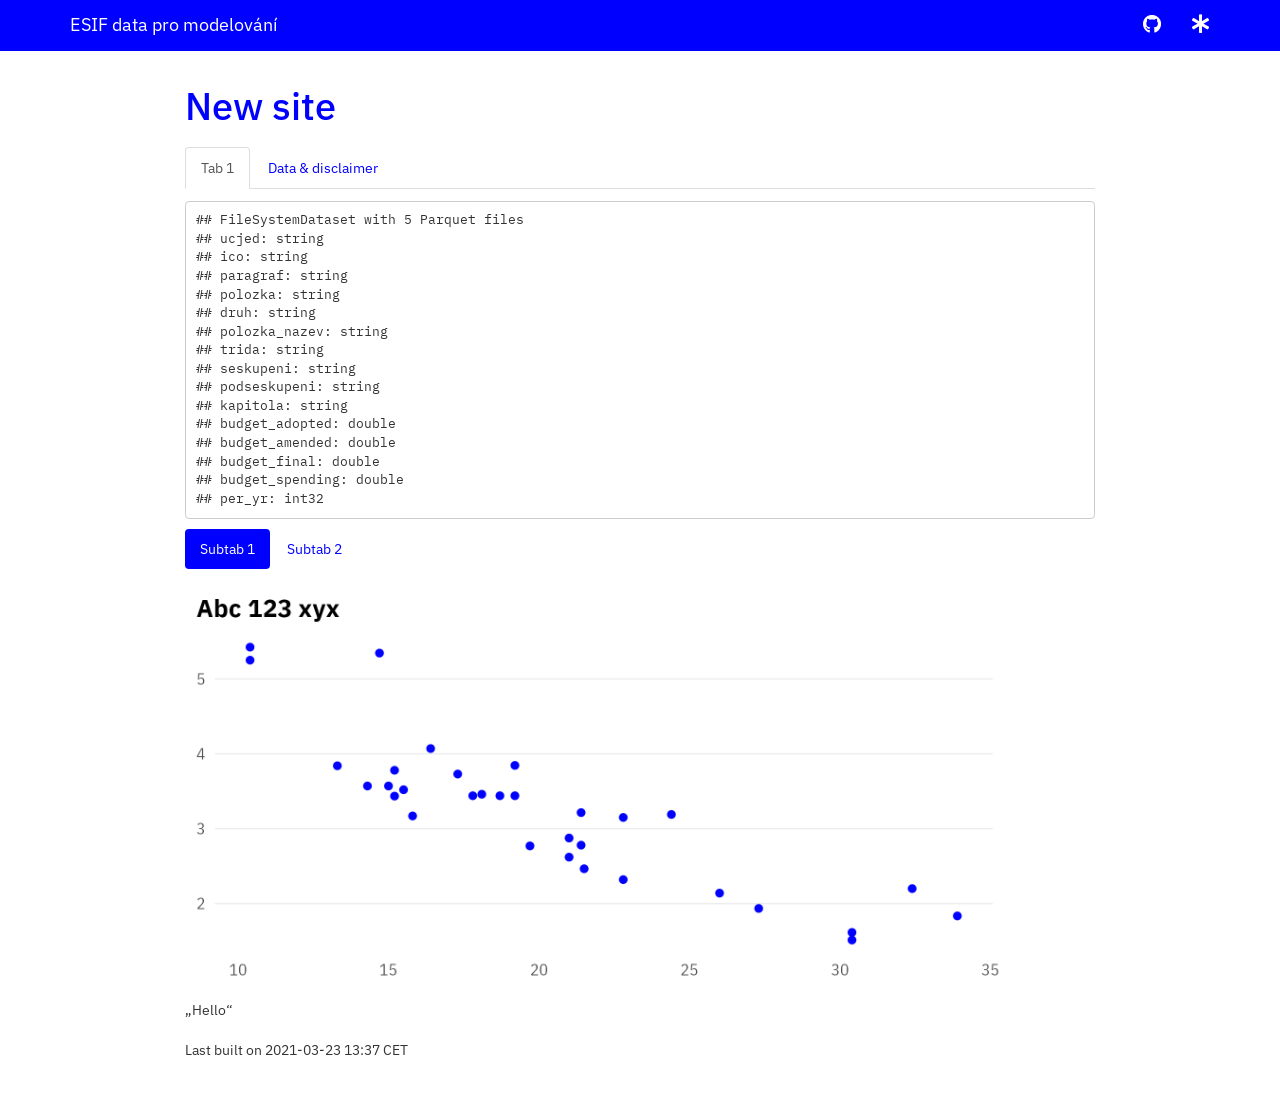
==== docs/index.html @ 84c2c309 "readme + first HTML output" ====
<!DOCTYPE html>

<html lang="cs" xml:lang="cs">

<head>

<meta charset="utf-8" />
<meta name="generator" content="pandoc" />
<meta http-equiv="X-UA-Compatible" content="IE=EDGE" />




<title>New site</title>

<script src="site_libs/header-attrs-2.7/header-attrs.js"></script>
<script src="site_libs/jquery-1.11.3/jquery.min.js"></script>
<meta name="viewport" content="width=device-width, initial-scale=1" />
<link href="site_libs/bootstrap-3.3.5/css/bootstrap.min.css" rel="stylesheet" />
<script src="site_libs/bootstrap-3.3.5/js/bootstrap.min.js"></script>
<script src="site_libs/bootstrap-3.3.5/shim/html5shiv.min.js"></script>
<script src="site_libs/bootstrap-3.3.5/shim/respond.min.js"></script>
<style>h1 {font-size: 34px;}
       h1.title {font-size: 38px;}
       h2 {font-size: 30px;}
       h3 {font-size: 24px;}
       h4 {font-size: 18px;}
       h5 {font-size: 16px;}
       h6 {font-size: 12px;}
       code {color: inherit; background-color: rgba(0, 0, 0, 0.04);}
       pre:not([class]) { background-color: white }</style>
<script src="site_libs/navigation-1.1/tabsets.js"></script>
<link href="site_libs/highlightjs-9.12.0/default.css" rel="stylesheet" />
<script src="site_libs/highlightjs-9.12.0/highlight.js"></script>
<link href="site_libs/pagedtable-1.1/css/pagedtable.css" rel="stylesheet" />
<script src="site_libs/pagedtable-1.1/js/pagedtable.js"></script>
<meta name="viewport" content="width=device-width, initial-scale=1, orientation=auto"/>
<meta name="description" content="Description"/>
<meta name="github-repo" content="petrbouchal/..."/>
<meta name="twitter:title" content="Social title"/>
<meta name="twitter:description" content="Description"/>
<meta name="twitter:url" content="https://petrbouchal.xyz/.../"/>
<meta name="twitter:image:src" content="https://petrbouchal.xyz/.../twitter_card_large.png"/>
<meta name="twitter:image:alt" content="Image alt"/>
<meta name="twitter:card" content="summary_large_image"/>
<meta name="twitter:creator" content="@petrbouchal"/>
<meta name="twitter:site" content="@petrbouchal"/>
<meta property="og:title" content="Social title"/>
<meta property="og:description" content="Description"/>
<meta property="og:url" content="https://petrbouchal.xyz/.../"/>
<meta property="og:image" content="https://petrbouchal.xyz/.../twitter_card_large.png"/>
<meta property="og:image:alt" content="Image alt"/>
<meta property="og:type" content="website"/>
<meta property="og:locale" content="en_US"/>
<meta property="article:author" content="Petr Bouchal"/>
<link href="site_libs/font-awesome-5.1.0/css/all.css" rel="stylesheet" />
<link href="site_libs/font-awesome-5.1.0/css/v4-shims.css" rel="stylesheet" />

<style type="text/css">
  code{white-space: pre-wrap;}
  span.smallcaps{font-variant: small-caps;}
  span.underline{text-decoration: underline;}
  div.column{display: inline-block; vertical-align: top; width: 50%;}
  div.hanging-indent{margin-left: 1.5em; text-indent: -1.5em;}
  ul.task-list{list-style: none;}
      .display.math{display: block; text-align: center; margin: 0.5rem auto;}
  </style>

<style type="text/css">code{white-space: pre;}</style>
<script type="text/javascript">
if (window.hljs) {
  hljs.configure({languages: []});
  hljs.initHighlightingOnLoad();
  if (document.readyState && document.readyState === "complete") {
    window.setTimeout(function() { hljs.initHighlighting(); }, 0);
  }
}
</script>





<link rel="stylesheet" href="site/site.css" type="text/css" />



<style type = "text/css">
.main-container {
  max-width: 940px;
  margin-left: auto;
  margin-right: auto;
}
img {
  max-width:100%;
}
.tabbed-pane {
  padding-top: 12px;
}
.html-widget {
  margin-bottom: 20px;
}
button.code-folding-btn:focus {
  outline: none;
}
summary {
  display: list-item;
}
pre code {
  padding: 0;
}
</style>


<style type="text/css">
.dropdown-submenu {
  position: relative;
}
.dropdown-submenu>.dropdown-menu {
  top: 0;
  left: 100%;
  margin-top: -6px;
  margin-left: -1px;
  border-radius: 0 6px 6px 6px;
}
.dropdown-submenu:hover>.dropdown-menu {
  display: block;
}
.dropdown-submenu>a:after {
  display: block;
  content: " ";
  float: right;
  width: 0;
  height: 0;
  border-color: transparent;
  border-style: solid;
  border-width: 5px 0 5px 5px;
  border-left-color: #cccccc;
  margin-top: 5px;
  margin-right: -10px;
}
.dropdown-submenu:hover>a:after {
  border-left-color: #adb5bd;
}
.dropdown-submenu.pull-left {
  float: none;
}
.dropdown-submenu.pull-left>.dropdown-menu {
  left: -100%;
  margin-left: 10px;
  border-radius: 6px 0 6px 6px;
}
</style>

<script type="text/javascript">
// manage active state of menu based on current page
$(document).ready(function () {
  // active menu anchor
  href = window.location.pathname
  href = href.substr(href.lastIndexOf('/') + 1)
  if (href === "")
    href = "index.html";
  var menuAnchor = $('a[href="' + href + '"]');

  // mark it active
  menuAnchor.tab('show');

  // if it's got a parent navbar menu mark it active as well
  menuAnchor.closest('li.dropdown').addClass('active');

  // Navbar adjustments
  var navHeight = $(".navbar").first().height() + 15;
  var style = document.createElement('style');
  var pt = "padding-top: " + navHeight + "px; ";
  var mt = "margin-top: -" + navHeight + "px; ";
  var css = "";
  // offset scroll position for anchor links (for fixed navbar)
  for (var i = 1; i <= 6; i++) {
    css += ".section h" + i + "{ " + pt + mt + "}\n";
  }
  style.innerHTML = "body {" + pt + "padding-bottom: 40px; }\n" + css;
  document.head.appendChild(style);
});
</script>

<!-- tabsets -->

<style type="text/css">
.tabset-dropdown > .nav-tabs {
  display: inline-table;
  max-height: 500px;
  min-height: 44px;
  overflow-y: auto;
  border: 1px solid #ddd;
  border-radius: 4px;
}

.tabset-dropdown > .nav-tabs > li.active:before {
  content: "";
  font-family: 'Glyphicons Halflings';
  display: inline-block;
  padding: 10px;
  border-right: 1px solid #ddd;
}

.tabset-dropdown > .nav-tabs.nav-tabs-open > li.active:before {
  content: "&#xe258;";
  border: none;
}

.tabset-dropdown > .nav-tabs.nav-tabs-open:before {
  content: "";
  font-family: 'Glyphicons Halflings';
  display: inline-block;
  padding: 10px;
  border-right: 1px solid #ddd;
}

.tabset-dropdown > .nav-tabs > li.active {
  display: block;
}

.tabset-dropdown > .nav-tabs > li > a,
.tabset-dropdown > .nav-tabs > li > a:focus,
.tabset-dropdown > .nav-tabs > li > a:hover {
  border: none;
  display: inline-block;
  border-radius: 4px;
  background-color: transparent;
}

.tabset-dropdown > .nav-tabs.nav-tabs-open > li {
  display: block;
  float: none;
}

.tabset-dropdown > .nav-tabs > li {
  display: none;
}
</style>

<!-- code folding -->




</head>

<body>


<div class="container-fluid main-container">




<div class="navbar navbar-default  navbar-fixed-top" role="navigation">
  <div class="container">
    <div class="navbar-header">
      <button type="button" class="navbar-toggle collapsed" data-toggle="collapse" data-target="#navbar">
        <span class="icon-bar"></span>
        <span class="icon-bar"></span>
        <span class="icon-bar"></span>
      </button>
      <a class="navbar-brand" href="index.html">ESIF data pro modelování</a>
    </div>
    <div id="navbar" class="navbar-collapse collapse">
      <ul class="nav navbar-nav">
        
      </ul>
      <ul class="nav navbar-nav navbar-right">
        <li>
  <a href="https://github.com/petrbouchal/macro-esif-budget">
    <span class="fab fa-github fa-lg"></span>
     
  </a>
</li>
<li>
  <a href="https://petrbouchal.xyz">
    <span class="fas fa-asterisk fa-lg"></span>
     
  </a>
</li>
      </ul>
    </div><!--/.nav-collapse -->
  </div><!--/.container -->
</div><!--/.navbar -->

<div id="header">



<h1 class="title toc-ignore">New site</h1>

</div>


<div id="section" class="section level1 tabset">
<h1 class="tabset"></h1>
<div id="tab-1" class="section level2 tabset tabset-pills">
<h2 class="tabset tabset-pills">Tab 1</h2>
<pre><code>## FileSystemDataset with 5 Parquet files
## ucjed: string
## ico: string
## paragraf: string
## polozka: string
## druh: string
## polozka_nazev: string
## trida: string
## seskupeni: string
## podseskupeni: string
## kapitola: string
## budget_adopted: double
## budget_amended: double
## budget_final: double
## budget_spending: double
## per_yr: int32</code></pre>
<div id="subtab-1" class="section level3">
<h3>Subtab 1</h3>
<p><img src="index_files/figure-html/subtab2-1.png" width="90%" /></p>
<p>„Hello“</p>
</div>
<div id="subtab-2" class="section level3">
<h3>Subtab 2</h3>
</div>
</div>
<div id="data-disclaimer" class="section level2">
<h2>Data &amp; disclaimer</h2>
<p>Text</p>
</div>
</div>
<div id="section-1" class="section level1">
<h1></h1>
<p>Last built on 2021-03-23 13:37 CET</p>
</div>




</div>

<script>

// add bootstrap table styles to pandoc tables
function bootstrapStylePandocTables() {
  $('tr.odd').parent('tbody').parent('table').addClass('table table-condensed');
}
$(document).ready(function () {
  bootstrapStylePandocTables();
});


</script>

<!-- tabsets -->

<script>
$(document).ready(function () {
  window.buildTabsets("TOC");
});

$(document).ready(function () {
  $('.tabset-dropdown > .nav-tabs > li').click(function () {
    $(this).parent().toggleClass('nav-tabs-open');
  });
});
</script>

<!-- code folding -->



</body>
</html>
---- docs/site_libs/highlightjs-9.12.0/default.css ----
.hljs-literal {
  color: #990073;
}

.hljs-number {
  color: #099;
}

.hljs-comment {
  color: #998;
  font-style: italic;
}

.hljs-keyword {
  color: #900;
  font-weight: bold;
}

.hljs-string {
  color: #d14;
}
---- docs/site_libs/pagedtable-1.1/css/pagedtable.css ----
.pagedtable {
  overflow: auto;
  padding-left: 8px;
  padding-right: 8px;
}

.pagedtable-wrapper {
  border: 1px solid #ccc;
  border-radius: 4px;
  margin-bottom: 10px;
}

.pagedtable table {
  width: 100%;
  max-width: 100%;
  margin: 0;
}

.pagedtable th {
  padding: 0 5px 0 5px;
  border: none;
  border-bottom: 2px solid #dddddd;

  min-width: 45px;
}

.pagedtable-empty th {
  display: none;
}

.pagedtable td {
  padding: 0 4px 0 4px;
}

.pagedtable .even {
  background-color: rgba(140, 140, 140, 0.1);
}

.pagedtable-padding-col {
  display: none;
}

.pagedtable a {
  -webkit-touch-callout: none;
  -webkit-user-select: none;
  -khtml-user-select: none;
  -moz-user-select: none;
  -ms-user-select: none;
  user-select: none;
}

.pagedtable-index-nav {
  cursor: pointer;
  padding: 0 5px 0 5px;
  float: right;
  border: 0;
}

.pagedtable-index-nav-disabled {
  cursor: default;
  text-decoration: none;
  color: #999;
}

a.pagedtable-index-nav-disabled:hover {
  text-decoration: none;
  color: #999;
}

.pagedtable-indexes {
  cursor: pointer;
  float: right;
  border: 0;
}

.pagedtable-index-current {
  cursor: default;
  text-decoration: none;
  font-weight: bold;
  color: #333;
  border: 0;
}

a.pagedtable-index-current:hover {
  text-decoration: none;
  font-weight: bold;
  color: #333;
}

.pagedtable-index {
  width: 30px;
  display: inline-block;
  text-align: center;
  border: 0;
}

.pagedtable-index-separator-left {
  display: inline-block;
  color: #333;
  font-size: 9px;
  padding: 0 0 0 0;
  cursor: default;
}

.pagedtable-index-separator-right {
  display: inline-block;
  color: #333;
  font-size: 9px;
  padding: 0 4px 0 0;
  cursor: default;
}

.pagedtable-footer {
  padding-top: 4px;
  padding-bottom: 5px;
}

.pagedtable-not-empty .pagedtable-footer {
  border-top: 2px solid #dddddd;
}

.pagedtable-info {
  overflow: hidden;
  color: #999;
  white-space: nowrap;
  text-overflow: ellipsis;
}

.pagedtable-header-name {
  overflow: hidden;
  text-overflow: ellipsis;
}

.pagedtable-header-type {
  color: #999;
  font-weight: 400;
}

.pagedtable-na-cell {
  font-style: italic;
  opacity: 0.3;
}
---- docs/site_libs/font-awesome-5.1.0/css/all.css ----
/*!
 * Font Awesome Free 5.1.0 by @fontawesome - https://fontawesome.com
 * License - https://fontawesome.com/license (Icons: CC BY 4.0, Fonts: SIL OFL 1.1, Code: MIT License)
 */
.fa,.fab,.fal,.far,.fas{-moz-osx-font-smoothing:grayscale;-webkit-font-smoothing:antialiased;display:inline-block;font-style:normal;font-variant:normal;text-rendering:auto;line-height:1}.fa-lg{font-size:1.33333em;line-height:.75em;vertical-align:-.0667em}.fa-xs{font-size:.75em}.fa-sm{font-size:.875em}.fa-1x{font-size:1em}.fa-2x{font-size:2em}.fa-3x{font-size:3em}.fa-4x{font-size:4em}.fa-5x{font-size:5em}.fa-6x{font-size:6em}.fa-7x{font-size:7em}.fa-8x{font-size:8em}.fa-9x{font-size:9em}.fa-10x{font-size:10em}.fa-fw{text-align:center;width:1.25em}.fa-ul{list-style-type:none;margin-left:2.5em;padding-left:0}.fa-ul>li{position:relative}.fa-li{left:-2em;position:absolute;text-align:center;width:2em;line-height:inherit}.fa-border{border:.08em solid #eee;border-radius:.1em;padding:.2em .25em .15em}.fa-pull-left{float:left}.fa-pull-right{float:right}.fa.fa-pull-left,.fab.fa-pull-left,.fal.fa-pull-left,.far.fa-pull-left,.fas.fa-pull-left{margin-right:.3em}.fa.fa-pull-right,.fab.fa-pull-right,.fal.fa-pull-right,.far.fa-pull-right,.fas.fa-pull-right{margin-left:.3em}.fa-spin{animation:a 2s infinite linear}.fa-pulse{animation:a 1s infinite steps(8)}@keyframes a{0%{transform:rotate(0deg)}to{transform:rotate(1turn)}}.fa-rotate-90{-ms-filter:"progid:DXImageTransform.Microsoft.BasicImage(rotation=1)";transform:rotate(90deg)}.fa-rotate-180{-ms-filter:"progid:DXImageTransform.Microsoft.BasicImage(rotation=2)";transform:rotate(180deg)}.fa-rotate-270{-ms-filter:"progid:DXImageTransform.Microsoft.BasicImage(rotation=3)";transform:rotate(270deg)}.fa-flip-horizontal{-ms-filter:"progid:DXImageTransform.Microsoft.BasicImage(rotation=0, mirror=1)";transform:scaleX(-1)}.fa-flip-vertical{transform:scaleY(-1)}.fa-flip-horizontal.fa-flip-vertical,.fa-flip-vertical{-ms-filter:"progid:DXImageTransform.Microsoft.BasicImage(rotation=2, mirror=1)"}.fa-flip-horizontal.fa-flip-vertical{transform:scale(-1)}:root .fa-flip-horizontal,:root .fa-flip-vertical,:root .fa-rotate-90,:root .fa-rotate-180,:root .fa-rotate-270{-webkit-filter:none;filter:none}.fa-stack{display:inline-block;height:2em;line-height:2em;position:relative;vertical-align:middle;width:2em}.fa-stack-1x,.fa-stack-2x{left:0;position:absolute;text-align:center;width:100%}.fa-stack-1x{line-height:inherit}.fa-stack-2x{font-size:2em}.fa-inverse{color:#fff}.fa-500px:before{content:"\f26e"}.fa-accessible-icon:before{content:"\f368"}.fa-accusoft:before{content:"\f369"}.fa-address-book:before{content:"\f2b9"}.fa-address-card:before{content:"\f2bb"}.fa-adjust:before{content:"\f042"}.fa-adn:before{content:"\f170"}.fa-adversal:before{content:"\f36a"}.fa-affiliatetheme:before{content:"\f36b"}.fa-algolia:before{content:"\f36c"}.fa-align-center:before{content:"\f037"}.fa-align-justify:before{content:"\f039"}.fa-align-left:before{content:"\f036"}.fa-align-right:before{content:"\f038"}.fa-allergies:before{content:"\f461"}.fa-amazon:before{content:"\f270"}.fa-amazon-pay:before{content:"\f42c"}.fa-ambulance:before{content:"\f0f9"}.fa-american-sign-language-interpreting:before{content:"\f2a3"}.fa-amilia:before{content:"\f36d"}.fa-anchor:before{content:"\f13d"}.fa-android:before{content:"\f17b"}.fa-angellist:before{content:"\f209"}.fa-angle-double-down:before{content:"\f103"}.fa-angle-double-left:before{content:"\f100"}.fa-angle-double-right:before{content:"\f101"}.fa-angle-double-up:before{content:"\f102"}.fa-angle-down:before{content:"\f107"}.fa-angle-left:before{content:"\f104"}.fa-angle-right:before{content:"\f105"}.fa-angle-up:before{content:"\f106"}.fa-angry:before{content:"\f556"}.fa-angrycreative:before{content:"\f36e"}.fa-angular:before{content:"\f420"}.fa-app-store:before{content:"\f36f"}.fa-app-store-ios:before{content:"\f370"}.fa-apper:before{content:"\f371"}.fa-apple:before{content:"\f179"}.fa-apple-pay:before{content:"\f415"}.fa-archive:before{content:"\f187"}.fa-archway:before{content:"\f557"}.fa-arrow-alt-circle-down:before{content:"\f358"}.fa-arrow-alt-circle-left:before{content:"\f359"}.fa-arrow-alt-circle-right:before{content:"\f35a"}.fa-arrow-alt-circle-up:before{content:"\f35b"}.fa-arrow-circle-down:before{content:"\f0ab"}.fa-arrow-circle-left:before{content:"\f0a8"}.fa-arrow-circle-right:before{content:"\f0a9"}.fa-arrow-circle-up:before{content:"\f0aa"}.fa-arrow-down:before{content:"\f063"}.fa-arrow-left:before{content:"\f060"}.fa-arrow-right:before{content:"\f061"}.fa-arrow-up:before{content:"\f062"}.fa-arrows-alt:before{content:"\f0b2"}.fa-arrows-alt-h:before{content:"\f337"}.fa-arrows-alt-v:before{content:"\f338"}.fa-assistive-listening-systems:before{content:"\f2a2"}.fa-asterisk:before{content:"\f069"}.fa-asymmetrik:before{content:"\f372"}.fa-at:before{content:"\f1fa"}.fa-atlas:before{content:"\f558"}.fa-audible:before{content:"\f373"}.fa-audio-description:before{content:"\f29e"}.fa-autoprefixer:before{content:"\f41c"}.fa-avianex:before{content:"\f374"}.fa-aviato:before{content:"\f421"}.fa-award:before{content:"\f559"}.fa-aws:before{content:"\f375"}.fa-backspace:before{content:"\f55a"}.fa-backward:before{content:"\f04a"}.fa-balance-scale:before{content:"\f24e"}.fa-ban:before{content:"\f05e"}.fa-band-aid:before{content:"\f462"}.fa-bandcamp:before{content:"\f2d5"}.fa-barcode:before{content:"\f02a"}.fa-bars:before{content:"\f0c9"}.fa-baseball-ball:before{content:"\f433"}.fa-basketball-ball:before{content:"\f434"}.fa-bath:before{content:"\f2cd"}.fa-battery-empty:before{content:"\f244"}.fa-battery-full:before{content:"\f240"}.fa-battery-half:before{content:"\f242"}.fa-battery-quarter:before{content:"\f243"}.fa-battery-three-quarters:before{content:"\f241"}.fa-bed:before{content:"\f236"}.fa-beer:before{content:"\f0fc"}.fa-behance:before{content:"\f1b4"}.fa-behance-square:before{content:"\f1b5"}.fa-bell:before{content:"\f0f3"}.fa-bell-slash:before{content:"\f1f6"}.fa-bezier-curve:before{content:"\f55b"}.fa-bicycle:before{content:"\f206"}.fa-bimobject:before{content:"\f378"}.fa-binoculars:before{content:"\f1e5"}.fa-birthday-cake:before{content:"\f1fd"}.fa-bitbucket:before{content:"\f171"}.fa-bitcoin:before{content:"\f379"}.fa-bity:before{content:"\f37a"}.fa-black-tie:before{content:"\f27e"}.fa-blackberry:before{content:"\f37b"}.fa-blender:before{content:"\f517"}.fa-blind:before{content:"\f29d"}.fa-blogger:before{content:"\f37c"}.fa-blogger-b:before{content:"\f37d"}.fa-bluetooth:before{content:"\f293"}.fa-bluetooth-b:before{content:"\f294"}.fa-bold:before{content:"\f032"}.fa-bolt:before{content:"\f0e7"}.fa-bomb:before{content:"\f1e2"}.fa-bong:before{content:"\f55c"}.fa-book:before{content:"\f02d"}.fa-book-open:before{content:"\f518"}.fa-bookmark:before{content:"\f02e"}.fa-bowling-ball:before{content:"\f436"}.fa-box:before{content:"\f466"}.fa-box-open:before{content:"\f49e"}.fa-boxes:before{content:"\f468"}.fa-braille:before{content:"\f2a1"}.fa-briefcase:before{content:"\f0b1"}.fa-briefcase-medical:before{content:"\f469"}.fa-broadcast-tower:before{content:"\f519"}.fa-broom:before{content:"\f51a"}.fa-brush:before{content:"\f55d"}.fa-btc:before{content:"\f15a"}.fa-bug:before{content:"\f188"}.fa-building:before{content:"\f1ad"}.fa-bullhorn:before{content:"\f0a1"}.fa-bullseye:before{content:"\f140"}.fa-burn:before{content:"\f46a"}.fa-buromobelexperte:before{content:"\f37f"}.fa-bus:before{content:"\f207"}.fa-bus-alt:before{content:"\f55e"}.fa-buysellads:before{content:"\f20d"}.fa-calculator:before{content:"\f1ec"}.fa-calendar:before{content:"\f133"}.fa-calendar-alt:before{content:"\f073"}.fa-calendar-check:before{content:"\f274"}.fa-calendar-minus:before{content:"\f272"}.fa-calendar-plus:before{content:"\f271"}.fa-calendar-times:before{content:"\f273"}.fa-camera:before{content:"\f030"}.fa-camera-retro:before{content:"\f083"}.fa-cannabis:before{content:"\f55f"}.fa-capsules:before{content:"\f46b"}.fa-car:before{content:"\f1b9"}.fa-caret-down:before{content:"\f0d7"}.fa-caret-left:before{content:"\f0d9"}.fa-caret-right:before{content:"\f0da"}.fa-caret-square-down:before{content:"\f150"}.fa-caret-square-left:before{content:"\f191"}.fa-caret-square-right:before{content:"\f152"}.fa-caret-square-up:before{content:"\f151"}.fa-caret-up:before{content:"\f0d8"}.fa-cart-arrow-down:before{content:"\f218"}.fa-cart-plus:before{content:"\f217"}.fa-cc-amazon-pay:before{content:"\f42d"}.fa-cc-amex:before{content:"\f1f3"}.fa-cc-apple-pay:before{content:"\f416"}.fa-cc-diners-club:before{content:"\f24c"}.fa-cc-discover:before{content:"\f1f2"}.fa-cc-jcb:before{content:"\f24b"}.fa-cc-mastercard:before{content:"\f1f1"}.fa-cc-paypal:before{content:"\f1f4"}.fa-cc-stripe:before{content:"\f1f5"}.fa-cc-visa:before{content:"\f1f0"}.fa-centercode:before{content:"\f380"}.fa-certificate:before{content:"\f0a3"}.fa-chalkboard:before{content:"\f51b"}.fa-chalkboard-teacher:before{content:"\f51c"}.fa-chart-area:before{content:"\f1fe"}.fa-chart-bar:before{content:"\f080"}.fa-chart-line:before{content:"\f201"}.fa-chart-pie:before{content:"\f200"}.fa-check:before{content:"\f00c"}.fa-check-circle:before{content:"\f058"}.fa-check-double:before{content:"\f560"}.fa-check-square:before{content:"\f14a"}.fa-chess:before{content:"\f439"}.fa-chess-bishop:before{content:"\f43a"}.fa-chess-board:before{content:"\f43c"}.fa-chess-king:before{content:"\f43f"}.fa-chess-knight:before{content:"\f441"}.fa-chess-pawn:before{content:"\f443"}.fa-chess-queen:before{content:"\f445"}.fa-chess-rook:before{content:"\f447"}.fa-chevron-circle-down:before{content:"\f13a"}.fa-chevron-circle-left:before{content:"\f137"}.fa-chevron-circle-right:before{content:"\f138"}.fa-chevron-circle-up:before{content:"\f139"}.fa-chevron-down:before{content:"\f078"}.fa-chevron-left:before{content:"\f053"}.fa-chevron-right:before{content:"\f054"}.fa-chevron-up:before{content:"\f077"}.fa-child:before{content:"\f1ae"}.fa-chrome:before{content:"\f268"}.fa-church:before{content:"\f51d"}.fa-circle:before{content:"\f111"}.fa-circle-notch:before{content:"\f1ce"}.fa-clipboard:before{content:"\f328"}.fa-clipboard-check:before{content:"\f46c"}.fa-clipboard-list:before{content:"\f46d"}.fa-clock:before{content:"\f017"}.fa-clone:before{content:"\f24d"}.fa-closed-captioning:before{content:"\f20a"}.fa-cloud:before{content:"\f0c2"}.fa-cloud-download-alt:before{content:"\f381"}.fa-cloud-upload-alt:before{content:"\f382"}.fa-cloudscale:before{content:"\f383"}.fa-cloudsmith:before{content:"\f384"}.fa-cloudversify:before{content:"\f385"}.fa-cocktail:before{content:"\f561"}.fa-code:before{content:"\f121"}.fa-code-branch:before{content:"\f126"}.fa-codepen:before{content:"\f1cb"}.fa-codiepie:before{content:"\f284"}.fa-coffee:before{content:"\f0f4"}.fa-cog:before{content:"\f013"}.fa-cogs:before{content:"\f085"}.fa-coins:before{content:"\f51e"}.fa-columns:before{content:"\f0db"}.fa-comment:before{content:"\f075"}.fa-comment-alt:before{content:"\f27a"}.fa-comment-dots:before{content:"\f4ad"}.fa-comment-slash:before{content:"\f4b3"}.fa-comments:before{content:"\f086"}.fa-compact-disc:before{content:"\f51f"}.fa-compass:before{content:"\f14e"}.fa-compress:before{content:"\f066"}.fa-concierge-bell:before{content:"\f562"}.fa-connectdevelop:before{content:"\f20e"}.fa-contao:before{content:"\f26d"}.fa-cookie:before{content:"\f563"}.fa-cookie-bite:before{content:"\f564"}.fa-copy:before{content:"\f0c5"}.fa-copyright:before{content:"\f1f9"}.fa-couch:before{content:"\f4b8"}.fa-cpanel:before{content:"\f388"}.fa-creative-commons:before{content:"\f25e"}.fa-creative-commons-by:before{content:"\f4e7"}.fa-creative-commons-nc:before{content:"\f4e8"}.fa-creative-commons-nc-eu:before{content:"\f4e9"}.fa-creative-commons-nc-jp:before{content:"\f4ea"}.fa-creative-commons-nd:before{content:"\f4eb"}.fa-creative-commons-pd:before{content:"\f4ec"}.fa-creative-commons-pd-alt:before{content:"\f4ed"}.fa-creative-commons-remix:before{content:"\f4ee"}.fa-creative-commons-sa:before{content:"\f4ef"}.fa-creative-commons-sampling:before{content:"\f4f0"}.fa-creative-commons-sampling-plus:before{content:"\f4f1"}.fa-creative-commons-share:before{content:"\f4f2"}.fa-credit-card:before{content:"\f09d"}.fa-crop:before{content:"\f125"}.fa-crop-alt:before{content:"\f565"}.fa-crosshairs:before{content:"\f05b"}.fa-crow:before{content:"\f520"}.fa-crown:before{content:"\f521"}.fa-css3:before{content:"\f13c"}.fa-css3-alt:before{content:"\f38b"}.fa-cube:before{content:"\f1b2"}.fa-cubes:before{content:"\f1b3"}.fa-cut:before{content:"\f0c4"}.fa-cuttlefish:before{content:"\f38c"}.fa-d-and-d:before{content:"\f38d"}.fa-dashcube:before{content:"\f210"}.fa-database:before{content:"\f1c0"}.fa-deaf:before{content:"\f2a4"}.fa-delicious:before{content:"\f1a5"}.fa-deploydog:before{content:"\f38e"}.fa-deskpro:before{content:"\f38f"}.fa-desktop:before{content:"\f108"}.fa-deviantart:before{content:"\f1bd"}.fa-diagnoses:before{content:"\f470"}.fa-dice:before{content:"\f522"}.fa-dice-five:before{content:"\f523"}.fa-dice-four:before{content:"\f524"}.fa-dice-one:before{content:"\f525"}.fa-dice-six:before{content:"\f526"}.fa-dice-three:before{content:"\f527"}.fa-dice-two:before{content:"\f528"}.fa-digg:before{content:"\f1a6"}.fa-digital-ocean:before{content:"\f391"}.fa-digital-tachograph:before{content:"\f566"}.fa-discord:before{content:"\f392"}.fa-discourse:before{content:"\f393"}.fa-divide:before{content:"\f529"}.fa-dizzy:before{content:"\f567"}.fa-dna:before{content:"\f471"}.fa-dochub:before{content:"\f394"}.fa-docker:before{content:"\f395"}.fa-dollar-sign:before{content:"\f155"}.fa-dolly:before{content:"\f472"}.fa-dolly-flatbed:before{content:"\f474"}.fa-donate:before{content:"\f4b9"}.fa-door-closed:before{content:"\f52a"}.fa-door-open:before{content:"\f52b"}.fa-dot-circle:before{content:"\f192"}.fa-dove:before{content:"\f4ba"}.fa-download:before{content:"\f019"}.fa-draft2digital:before{content:"\f396"}.fa-drafting-compass:before{content:"\f568"}.fa-dribbble:before{content:"\f17d"}.fa-dribbble-square:before{content:"\f397"}.fa-dropbox:before{content:"\f16b"}.fa-drum:before{content:"\f569"}.fa-drum-steelpan:before{content:"\f56a"}.fa-drupal:before{content:"\f1a9"}.fa-dumbbell:before{content:"\f44b"}.fa-dyalog:before{content:"\f399"}.fa-earlybirds:before{content:"\f39a"}.fa-ebay:before{content:"\f4f4"}.fa-edge:before{content:"\f282"}.fa-edit:before{content:"\f044"}.fa-eject:before{content:"\f052"}.fa-elementor:before{content:"\f430"}.fa-ellipsis-h:before{content:"\f141"}.fa-ellipsis-v:before{content:"\f142"}.fa-ember:before{content:"\f423"}.fa-empire:before{content:"\f1d1"}.fa-envelope:before{content:"\f0e0"}.fa-envelope-open:before{content:"\f2b6"}.fa-envelope-square:before{content:"\f199"}.fa-envira:before{content:"\f299"}.fa-equals:before{content:"\f52c"}.fa-eraser:before{content:"\f12d"}.fa-erlang:before{content:"\f39d"}.fa-ethereum:before{content:"\f42e"}.fa-etsy:before{content:"\f2d7"}.fa-euro-sign:before{content:"\f153"}.fa-exchange-alt:before{content:"\f362"}.fa-exclamation:before{content:"\f12a"}.fa-exclamation-circle:before{content:"\f06a"}.fa-exclamation-triangle:before{content:"\f071"}.fa-expand:before{content:"\f065"}.fa-expand-arrows-alt:before{content:"\f31e"}.fa-expeditedssl:before{content:"\f23e"}.fa-external-link-alt:before{content:"\f35d"}.fa-external-link-square-alt:before{content:"\f360"}.fa-eye:before{content:"\f06e"}.fa-eye-dropper:before{content:"\f1fb"}.fa-eye-slash:before{content:"\f070"}.fa-facebook:before{content:"\f09a"}.fa-facebook-f:before{content:"\f39e"}.fa-facebook-messenger:before{content:"\f39f"}.fa-facebook-square:before{content:"\f082"}.fa-fast-backward:before{content:"\f049"}.fa-fast-forward:before{content:"\f050"}.fa-fax:before{content:"\f1ac"}.fa-feather:before{content:"\f52d"}.fa-feather-alt:before{content:"\f56b"}.fa-female:before{content:"\f182"}.fa-fighter-jet:before{content:"\f0fb"}.fa-file:before{content:"\f15b"}.fa-file-alt:before{content:"\f15c"}.fa-file-archive:before{content:"\f1c6"}.fa-file-audio:before{content:"\f1c7"}.fa-file-code:before{content:"\f1c9"}.fa-file-contract:before{content:"\f56c"}.fa-file-download:before{content:"\f56d"}.fa-file-excel:before{content:"\f1c3"}.fa-file-export:before{content:"\f56e"}.fa-file-image:before{content:"\f1c5"}.fa-file-import:before{content:"\f56f"}.fa-file-invoice:before{content:"\f570"}.fa-file-invoice-dollar:before{content:"\f571"}.fa-file-medical:before{content:"\f477"}.fa-file-medical-alt:before{content:"\f478"}.fa-file-pdf:before{content:"\f1c1"}.fa-file-powerpoint:before{content:"\f1c4"}.fa-file-prescription:before{content:"\f572"}.fa-file-signature:before{content:"\f573"}.fa-file-upload:before{content:"\f574"}.fa-file-video:before{content:"\f1c8"}.fa-file-word:before{content:"\f1c2"}.fa-fill:before{content:"\f575"}.fa-fill-drip:before{content:"\f576"}.fa-film:before{content:"\f008"}.fa-filter:before{content:"\f0b0"}.fa-fingerprint:before{content:"\f577"}.fa-fire:before{content:"\f06d"}.fa-fire-extinguisher:before{content:"\f134"}.fa-firefox:before{content:"\f269"}.fa-first-aid:before{content:"\f479"}.fa-first-order:before{content:"\f2b0"}.fa-first-order-alt:before{content:"\f50a"}.fa-firstdraft:before{content:"\f3a1"}.fa-fish:before{content:"\f578"}.fa-flag:before{content:"\f024"}.fa-flag-checkered:before{content:"\f11e"}.fa-flask:before{content:"\f0c3"}.fa-flickr:before{content:"\f16e"}.fa-flipboard:before{content:"\f44d"}.fa-flushed:before{content:"\f579"}.fa-fly:before{content:"\f417"}.fa-folder:before{content:"\f07b"}.fa-folder-open:before{content:"\f07c"}.fa-font:before{content:"\f031"}.fa-font-awesome:before{content:"\f2b4"}.fa-font-awesome-alt:before{content:"\f35c"}.fa-font-awesome-flag:before{content:"\f425"}.fa-font-awesome-logo-full:before{content:"\f4e6"}.fa-fonticons:before{content:"\f280"}.fa-fonticons-fi:before{content:"\f3a2"}.fa-football-ball:before{content:"\f44e"}.fa-fort-awesome:before{content:"\f286"}.fa-fort-awesome-alt:before{content:"\f3a3"}.fa-forumbee:before{content:"\f211"}.fa-forward:before{content:"\f04e"}.fa-foursquare:before{content:"\f180"}.fa-free-code-camp:before{content:"\f2c5"}.fa-freebsd:before{content:"\f3a4"}.fa-frog:before{content:"\f52e"}.fa-frown:before{content:"\f119"}.fa-frown-open:before{content:"\f57a"}.fa-fulcrum:before{content:"\f50b"}.fa-futbol:before{content:"\f1e3"}.fa-galactic-republic:before{content:"\f50c"}.fa-galactic-senate:before{content:"\f50d"}.fa-gamepad:before{content:"\f11b"}.fa-gas-pump:before{content:"\f52f"}.fa-gavel:before{content:"\f0e3"}.fa-gem:before{content:"\f3a5"}.fa-genderless:before{content:"\f22d"}.fa-get-pocket:before{content:"\f265"}.fa-gg:before{content:"\f260"}.fa-gg-circle:before{content:"\f261"}.fa-gift:before{content:"\f06b"}.fa-git:before{content:"\f1d3"}.fa-git-square:before{content:"\f1d2"}.fa-github:before{content:"\f09b"}.fa-github-alt:before{content:"\f113"}.fa-github-square:before{content:"\f092"}.fa-gitkraken:before{content:"\f3a6"}.fa-gitlab:before{content:"\f296"}.fa-gitter:before{content:"\f426"}.fa-glass-martini:before{content:"\f000"}.fa-glass-martini-alt:before{content:"\f57b"}.fa-glasses:before{content:"\f530"}.fa-glide:before{content:"\f2a5"}.fa-glide-g:before{content:"\f2a6"}.fa-globe:before{content:"\f0ac"}.fa-globe-africa:before{content:"\f57c"}.fa-globe-americas:before{content:"\f57d"}.fa-globe-asia:before{content:"\f57e"}.fa-gofore:before{content:"\f3a7"}.fa-golf-ball:before{content:"\f450"}.fa-goodreads:before{content:"\f3a8"}.fa-goodreads-g:before{content:"\f3a9"}.fa-google:before{content:"\f1a0"}.fa-google-drive:before{content:"\f3aa"}.fa-google-play:before{content:"\f3ab"}.fa-google-plus:before{content:"\f2b3"}.fa-google-plus-g:before{content:"\f0d5"}.fa-google-plus-square:before{content:"\f0d4"}.fa-google-wallet:before{content:"\f1ee"}.fa-graduation-cap:before{content:"\f19d"}.fa-gratipay:before{content:"\f184"}.fa-grav:before{content:"\f2d6"}.fa-greater-than:before{content:"\f531"}.fa-greater-than-equal:before{content:"\f532"}.fa-grimace:before{content:"\f57f"}.fa-grin:before{content:"\f580"}.fa-grin-alt:before{content:"\f581"}.fa-grin-beam:before{content:"\f582"}.fa-grin-beam-sweat:before{content:"\f583"}.fa-grin-hearts:before{content:"\f584"}.fa-grin-squint:before{content:"\f585"}.fa-grin-squint-tears:before{content:"\f586"}.fa-grin-stars:before{content:"\f587"}.fa-grin-tears:before{content:"\f588"}.fa-grin-tongue:before{content:"\f589"}.fa-grin-tongue-squint:before{content:"\f58a"}.fa-grin-tongue-wink:before{content:"\f58b"}.fa-grin-wink:before{content:"\f58c"}.fa-grip-horizontal:before{content:"\f58d"}.fa-grip-vertical:before{content:"\f58e"}.fa-gripfire:before{content:"\f3ac"}.fa-grunt:before{content:"\f3ad"}.fa-gulp:before{content:"\f3ae"}.fa-h-square:before{content:"\f0fd"}.fa-hacker-news:before{content:"\f1d4"}.fa-hacker-news-square:before{content:"\f3af"}.fa-hand-holding:before{content:"\f4bd"}.fa-hand-holding-heart:before{content:"\f4be"}.fa-hand-holding-usd:before{content:"\f4c0"}.fa-hand-lizard:before{content:"\f258"}.fa-hand-paper:before{content:"\f256"}.fa-hand-peace:before{content:"\f25b"}.fa-hand-point-down:before{content:"\f0a7"}.fa-hand-point-left:before{content:"\f0a5"}.fa-hand-point-right:before{content:"\f0a4"}.fa-hand-point-up:before{content:"\f0a6"}.fa-hand-pointer:before{content:"\f25a"}.fa-hand-rock:before{content:"\f255"}.fa-hand-scissors:before{content:"\f257"}.fa-hand-spock:before{content:"\f259"}.fa-hands:before{content:"\f4c2"}.fa-hands-helping:before{content:"\f4c4"}.fa-handshake:before{content:"\f2b5"}.fa-hashtag:before{content:"\f292"}.fa-hdd:before{content:"\f0a0"}.fa-heading:before{content:"\f1dc"}.fa-headphones:before{content:"\f025"}.fa-headphones-alt:before{content:"\f58f"}.fa-headset:before{content:"\f590"}.fa-heart:before{content:"\f004"}.fa-heartbeat:before{content:"\f21e"}.fa-helicopter:before{content:"\f533"}.fa-highlighter:before{content:"\f591"}.fa-hips:before{content:"\f452"}.fa-hire-a-helper:before{content:"\f3b0"}.fa-history:before{content:"\f1da"}.fa-hockey-puck:before{content:"\f453"}.fa-home:before{content:"\f015"}.fa-hooli:before{content:"\f427"}.fa-hornbill:before{content:"\f592"}.fa-hospital:before{content:"\f0f8"}.fa-hospital-alt:before{content:"\f47d"}.fa-hospital-symbol:before{content:"\f47e"}.fa-hot-tub:before{content:"\f593"}.fa-hotel:before{content:"\f594"}.fa-hotjar:before{content:"\f3b1"}.fa-hourglass:before{content:"\f254"}.fa-hourglass-end:before{content:"\f253"}.fa-hourglass-half:before{content:"\f252"}.fa-hourglass-start:before{content:"\f251"}.fa-houzz:before{content:"\f27c"}.fa-html5:before{content:"\f13b"}.fa-hubspot:before{content:"\f3b2"}.fa-i-cursor:before{content:"\f246"}.fa-id-badge:before{content:"\f2c1"}.fa-id-card:before{content:"\f2c2"}.fa-id-card-alt:before{content:"\f47f"}.fa-image:before{content:"\f03e"}.fa-images:before{content:"\f302"}.fa-imdb:before{content:"\f2d8"}.fa-inbox:before{content:"\f01c"}.fa-indent:before{content:"\f03c"}.fa-industry:before{content:"\f275"}.fa-infinity:before{content:"\f534"}.fa-info:before{content:"\f129"}.fa-info-circle:before{content:"\f05a"}.fa-instagram:before{content:"\f16d"}.fa-internet-explorer:before{content:"\f26b"}.fa-ioxhost:before{content:"\f208"}.fa-italic:before{content:"\f033"}.fa-itunes:before{content:"\f3b4"}.fa-itunes-note:before{content:"\f3b5"}.fa-java:before{content:"\f4e4"}.fa-jedi-order:before{content:"\f50e"}.fa-jenkins:before{content:"\f3b6"}.fa-joget:before{content:"\f3b7"}.fa-joint:before{content:"\f595"}.fa-joomla:before{content:"\f1aa"}.fa-js:before{content:"\f3b8"}.fa-js-square:before{content:"\f3b9"}.fa-jsfiddle:before{content:"\f1cc"}.fa-key:before{content:"\f084"}.fa-keybase:before{content:"\f4f5"}.fa-keyboard:before{content:"\f11c"}.fa-keycdn:before{content:"\f3ba"}.fa-kickstarter:before{content:"\f3bb"}.fa-kickstarter-k:before{content:"\f3bc"}.fa-kiss:before{content:"\f596"}.fa-kiss-beam:before{content:"\f597"}.fa-kiss-wink-heart:before{content:"\f598"}.fa-kiwi-bird:before{content:"\f535"}.fa-korvue:before{content:"\f42f"}.fa-language:before{content:"\f1ab"}.fa-laptop:before{content:"\f109"}.fa-laravel:before{content:"\f3bd"}.fa-lastfm:before{content:"\f202"}.fa-lastfm-square:before{content:"\f203"}.fa-laugh:before{content:"\f599"}.fa-laugh-beam:before{content:"\f59a"}.fa-laugh-squint:before{content:"\f59b"}.fa-laugh-wink:before{content:"\f59c"}.fa-leaf:before{content:"\f06c"}.fa-leanpub:before{content:"\f212"}.fa-lemon:before{content:"\f094"}.fa-less:before{content:"\f41d"}.fa-less-than:before{content:"\f536"}.fa-less-than-equal:before{content:"\f537"}.fa-level-down-alt:before{content:"\f3be"}.fa-level-up-alt:before{content:"\f3bf"}.fa-life-ring:before{content:"\f1cd"}.fa-lightbulb:before{content:"\f0eb"}.fa-line:before{content:"\f3c0"}.fa-link:before{content:"\f0c1"}.fa-linkedin:before{content:"\f08c"}.fa-linkedin-in:before{content:"\f0e1"}.fa-linode:before{content:"\f2b8"}.fa-linux:before{content:"\f17c"}.fa-lira-sign:before{content:"\f195"}.fa-list:before{content:"\f03a"}.fa-list-alt:before{content:"\f022"}.fa-list-ol:before{content:"\f0cb"}.fa-list-ul:before{content:"\f0ca"}.fa-location-arrow:before{content:"\f124"}.fa-lock:before{content:"\f023"}.fa-lock-open:before{content:"\f3c1"}.fa-long-arrow-alt-down:before{content:"\f309"}.fa-long-arrow-alt-left:before{content:"\f30a"}.fa-long-arrow-alt-right:before{content:"\f30b"}.fa-long-arrow-alt-up:before{content:"\f30c"}.fa-low-vision:before{content:"\f2a8"}.fa-luggage-cart:before{content:"\f59d"}.fa-lyft:before{content:"\f3c3"}.fa-magento:before{content:"\f3c4"}.fa-magic:before{content:"\f0d0"}.fa-magnet:before{content:"\f076"}.fa-mailchimp:before{content:"\f59e"}.fa-male:before{content:"\f183"}.fa-mandalorian:before{content:"\f50f"}.fa-map:before{content:"\f279"}.fa-map-marked:before{content:"\f59f"}.fa-map-marked-alt:before{content:"\f5a0"}.fa-map-marker:before{content:"\f041"}.fa-map-marker-alt:before{content:"\f3c5"}.fa-map-pin:before{content:"\f276"}.fa-map-signs:before{content:"\f277"}.fa-marker:before{content:"\f5a1"}.fa-mars:before{content:"\f222"}.fa-mars-double:before{content:"\f227"}.fa-mars-stroke:before{content:"\f229"}.fa-mars-stroke-h:before{content:"\f22b"}.fa-mars-stroke-v:before{content:"\f22a"}.fa-mastodon:before{content:"\f4f6"}.fa-maxcdn:before{content:"\f136"}.fa-medal:before{content:"\f5a2"}.fa-medapps:before{content:"\f3c6"}.fa-medium:before{content:"\f23a"}.fa-medium-m:before{content:"\f3c7"}.fa-medkit:before{content:"\f0fa"}.fa-medrt:before{content:"\f3c8"}.fa-meetup:before{content:"\f2e0"}.fa-megaport:before{content:"\f5a3"}.fa-meh:before{content:"\f11a"}.fa-meh-blank:before{content:"\f5a4"}.fa-meh-rolling-eyes:before{content:"\f5a5"}.fa-memory:before{content:"\f538"}.fa-mercury:before{content:"\f223"}.fa-microchip:before{content:"\f2db"}.fa-microphone:before{content:"\f130"}.fa-microphone-alt:before{content:"\f3c9"}.fa-microphone-alt-slash:before{content:"\f539"}.fa-microphone-slash:before{content:"\f131"}.fa-microsoft:before{content:"\f3ca"}.fa-minus:before{content:"\f068"}.fa-minus-circle:before{content:"\f056"}.fa-minus-square:before{content:"\f146"}.fa-mix:before{content:"\f3cb"}.fa-mixcloud:before{content:"\f289"}.fa-mizuni:before{content:"\f3cc"}.fa-mobile:before{content:"\f10b"}.fa-mobile-alt:before{content:"\f3cd"}.fa-modx:before{content:"\f285"}.fa-monero:before{content:"\f3d0"}.fa-money-bill:before{content:"\f0d6"}.fa-money-bill-alt:before{content:"\f3d1"}.fa-money-bill-wave:before{content:"\f53a"}.fa-money-bill-wave-alt:before{content:"\f53b"}.fa-money-check:before{content:"\f53c"}.fa-money-check-alt:before{content:"\f53d"}.fa-monument:before{content:"\f5a6"}.fa-moon:before{content:"\f186"}.fa-mortar-pestle:before{content:"\f5a7"}.fa-motorcycle:before{content:"\f21c"}.fa-mouse-pointer:before{content:"\f245"}.fa-music:before{content:"\f001"}.fa-napster:before{content:"\f3d2"}.fa-neuter:before{content:"\f22c"}.fa-newspaper:before{content:"\f1ea"}.fa-nimblr:before{content:"\f5a8"}.fa-nintendo-switch:before{content:"\f418"}.fa-node:before{content:"\f419"}.fa-node-js:before{content:"\f3d3"}.fa-not-equal:before{content:"\f53e"}.fa-notes-medical:before{content:"\f481"}.fa-npm:before{content:"\f3d4"}.fa-ns8:before{content:"\f3d5"}.fa-nutritionix:before{content:"\f3d6"}.fa-object-group:before{content:"\f247"}.fa-object-ungroup:before{content:"\f248"}.fa-odnoklassniki:before{content:"\f263"}.fa-odnoklassniki-square:before{content:"\f264"}.fa-old-republic:before{content:"\f510"}.fa-opencart:before{content:"\f23d"}.fa-openid:before{content:"\f19b"}.fa-opera:before{content:"\f26a"}.fa-optin-monster:before{content:"\f23c"}.fa-osi:before{content:"\f41a"}.fa-outdent:before{content:"\f03b"}.fa-page4:before{content:"\f3d7"}.fa-pagelines:before{content:"\f18c"}.fa-paint-brush:before{content:"\f1fc"}.fa-paint-roller:before{content:"\f5aa"}.fa-palette:before{content:"\f53f"}.fa-palfed:before{content:"\f3d8"}.fa-pallet:before{content:"\f482"}.fa-paper-plane:before{content:"\f1d8"}.fa-paperclip:before{content:"\f0c6"}.fa-parachute-box:before{content:"\f4cd"}.fa-paragraph:before{content:"\f1dd"}.fa-parking:before{content:"\f540"}.fa-passport:before{content:"\f5ab"}.fa-paste:before{content:"\f0ea"}.fa-patreon:before{content:"\f3d9"}.fa-pause:before{content:"\f04c"}.fa-pause-circle:before{content:"\f28b"}.fa-paw:before{content:"\f1b0"}.fa-paypal:before{content:"\f1ed"}.fa-pen:before{content:"\f304"}.fa-pen-alt:before{content:"\f305"}.fa-pen-fancy:before{content:"\f5ac"}.fa-pen-nib:before{content:"\f5ad"}.fa-pen-square:before{content:"\f14b"}.fa-pencil-alt:before{content:"\f303"}.fa-pencil-ruler:before{content:"\f5ae"}.fa-people-carry:before{content:"\f4ce"}.fa-percent:before{content:"\f295"}.fa-percentage:before{content:"\f541"}.fa-periscope:before{content:"\f3da"}.fa-phabricator:before{content:"\f3db"}.fa-phoenix-framework:before{content:"\f3dc"}.fa-phoenix-squadron:before{content:"\f511"}.fa-phone:before{content:"\f095"}.fa-phone-slash:before{content:"\f3dd"}.fa-phone-square:before{content:"\f098"}.fa-phone-volume:before{content:"\f2a0"}.fa-php:before{content:"\f457"}.fa-pied-piper:before{content:"\f2ae"}.fa-pied-piper-alt:before{content:"\f1a8"}.fa-pied-piper-hat:before{content:"\f4e5"}.fa-pied-piper-pp:before{content:"\f1a7"}.fa-piggy-bank:before{content:"\f4d3"}.fa-pills:before{content:"\f484"}.fa-pinterest:before{content:"\f0d2"}.fa-pinterest-p:before{content:"\f231"}.fa-pinterest-square:before{content:"\f0d3"}.fa-plane:before{content:"\f072"}.fa-plane-arrival:before{content:"\f5af"}.fa-plane-departure:before{content:"\f5b0"}.fa-play:before{content:"\f04b"}.fa-play-circle:before{content:"\f144"}.fa-playstation:before{content:"\f3df"}.fa-plug:before{content:"\f1e6"}.fa-plus:before{content:"\f067"}.fa-plus-circle:before{content:"\f055"}.fa-plus-square:before{content:"\f0fe"}.fa-podcast:before{content:"\f2ce"}.fa-poo:before{content:"\f2fe"}.fa-portrait:before{content:"\f3e0"}.fa-pound-sign:before{content:"\f154"}.fa-power-off:before{content:"\f011"}.fa-prescription:before{content:"\f5b1"}.fa-prescription-bottle:before{content:"\f485"}.fa-prescription-bottle-alt:before{content:"\f486"}.fa-print:before{content:"\f02f"}.fa-procedures:before{content:"\f487"}.fa-product-hunt:before{content:"\f288"}.fa-project-diagram:before{content:"\f542"}.fa-pushed:before{content:"\f3e1"}.fa-puzzle-piece:before{content:"\f12e"}.fa-python:before{content:"\f3e2"}.fa-qq:before{content:"\f1d6"}.fa-qrcode:before{content:"\f029"}.fa-question:before{content:"\f128"}.fa-question-circle:before{content:"\f059"}.fa-quidditch:before{content:"\f458"}.fa-quinscape:before{content:"\f459"}.fa-quora:before{content:"\f2c4"}.fa-quote-left:before{content:"\f10d"}.fa-quote-right:before{content:"\f10e"}.fa-r-project:before{content:"\f4f7"}.fa-random:before{content:"\f074"}.fa-ravelry:before{content:"\f2d9"}.fa-react:before{content:"\f41b"}.fa-readme:before{content:"\f4d5"}.fa-rebel:before{content:"\f1d0"}.fa-receipt:before{content:"\f543"}.fa-recycle:before{content:"\f1b8"}.fa-red-river:before{content:"\f3e3"}.fa-reddit:before{content:"\f1a1"}.fa-reddit-alien:before{content:"\f281"}.fa-reddit-square:before{content:"\f1a2"}.fa-redo:before{content:"\f01e"}.fa-redo-alt:before{content:"\f2f9"}.fa-registered:before{content:"\f25d"}.fa-rendact:before{content:"\f3e4"}.fa-renren:before{content:"\f18b"}.fa-reply:before{content:"\f3e5"}.fa-reply-all:before{content:"\f122"}.fa-replyd:before{content:"\f3e6"}.fa-researchgate:before{content:"\f4f8"}.fa-resolving:before{content:"\f3e7"}.fa-retweet:before{content:"\f079"}.fa-ribbon:before{content:"\f4d6"}.fa-road:before{content:"\f018"}.fa-robot:before{content:"\f544"}.fa-rocket:before{content:"\f135"}.fa-rocketchat:before{content:"\f3e8"}.fa-rockrms:before{content:"\f3e9"}.fa-rss:before{content:"\f09e"}.fa-rss-square:before{content:"\f143"}.fa-ruble-sign:before{content:"\f158"}.fa-ruler:before{content:"\f545"}.fa-ruler-combined:before{content:"\f546"}.fa-ruler-horizontal:before{content:"\f547"}.fa-ruler-vertical:before{content:"\f548"}.fa-rupee-sign:before{content:"\f156"}.fa-sad-cry:before{content:"\f5b3"}.fa-sad-tear:before{content:"\f5b4"}.fa-safari:before{content:"\f267"}.fa-sass:before{content:"\f41e"}.fa-save:before{content:"\f0c7"}.fa-schlix:before{content:"\f3ea"}.fa-school:before{content:"\f549"}.fa-screwdriver:before{content:"\f54a"}.fa-scribd:before{content:"\f28a"}.fa-search:before{content:"\f002"}.fa-search-minus:before{content:"\f010"}.fa-search-plus:before{content:"\f00e"}.fa-searchengin:before{content:"\f3eb"}.fa-seedling:before{content:"\f4d8"}.fa-sellcast:before{content:"\f2da"}.fa-sellsy:before{content:"\f213"}.fa-server:before{content:"\f233"}.fa-servicestack:before{content:"\f3ec"}.fa-share:before{content:"\f064"}.fa-share-alt:before{content:"\f1e0"}.fa-share-alt-square:before{content:"\f1e1"}.fa-share-square:before{content:"\f14d"}.fa-shekel-sign:before{content:"\f20b"}.fa-shield-alt:before{content:"\f3ed"}.fa-ship:before{content:"\f21a"}.fa-shipping-fast:before{content:"\f48b"}.fa-shirtsinbulk:before{content:"\f214"}.fa-shoe-prints:before{content:"\f54b"}.fa-shopping-bag:before{content:"\f290"}.fa-shopping-basket:before{content:"\f291"}.fa-shopping-cart:before{content:"\f07a"}.fa-shopware:before{content:"\f5b5"}.fa-shower:before{content:"\f2cc"}.fa-shuttle-van:before{content:"\f5b6"}.fa-sign:before{content:"\f4d9"}.fa-sign-in-alt:before{content:"\f2f6"}.fa-sign-language:before{content:"\f2a7"}.fa-sign-out-alt:before{content:"\f2f5"}.fa-signal:before{content:"\f012"}.fa-signature:before{content:"\f5b7"}.fa-simplybuilt:before{content:"\f215"}.fa-sistrix:before{content:"\f3ee"}.fa-sitemap:before{content:"\f0e8"}.fa-sith:before{content:"\f512"}.fa-skull:before{content:"\f54c"}.fa-skyatlas:before{content:"\f216"}.fa-skype:before{content:"\f17e"}.fa-slack:before{content:"\f198"}.fa-slack-hash:before{content:"\f3ef"}.fa-sliders-h:before{content:"\f1de"}.fa-slideshare:before{content:"\f1e7"}.fa-smile:before{content:"\f118"}.fa-smile-beam:before{content:"\f5b8"}.fa-smile-wink:before{content:"\f4da"}.fa-smoking:before{content:"\f48d"}.fa-smoking-ban:before{content:"\f54d"}.fa-snapchat:before{content:"\f2ab"}.fa-snapchat-ghost:before{content:"\f2ac"}.fa-snapchat-square:before{content:"\f2ad"}.fa-snowflake:before{content:"\f2dc"}.fa-solar-panel:before{content:"\f5ba"}.fa-sort:before{content:"\f0dc"}.fa-sort-alpha-down:before{content:"\f15d"}.fa-sort-alpha-up:before{content:"\f15e"}.fa-sort-amount-down:before{content:"\f160"}.fa-sort-amount-up:before{content:"\f161"}.fa-sort-down:before{content:"\f0dd"}.fa-sort-numeric-down:before{content:"\f162"}.fa-sort-numeric-up:before{content:"\f163"}.fa-sort-up:before{content:"\f0de"}.fa-soundcloud:before{content:"\f1be"}.fa-spa:before{content:"\f5bb"}.fa-space-shuttle:before{content:"\f197"}.fa-speakap:before{content:"\f3f3"}.fa-spinner:before{content:"\f110"}.fa-splotch:before{content:"\f5bc"}.fa-spotify:before{content:"\f1bc"}.fa-spray-can:before{content:"\f5bd"}.fa-square:before{content:"\f0c8"}.fa-square-full:before{content:"\f45c"}.fa-squarespace:before{content:"\f5be"}.fa-stack-exchange:before{content:"\f18d"}.fa-stack-overflow:before{content:"\f16c"}.fa-stamp:before{content:"\f5bf"}.fa-star:before{content:"\f005"}.fa-star-half:before{content:"\f089"}.fa-star-half-alt:before{content:"\f5c0"}.fa-staylinked:before{content:"\f3f5"}.fa-steam:before{content:"\f1b6"}.fa-steam-square:before{content:"\f1b7"}.fa-steam-symbol:before{content:"\f3f6"}.fa-step-backward:before{content:"\f048"}.fa-step-forward:before{content:"\f051"}.fa-stethoscope:before{content:"\f0f1"}.fa-sticker-mule:before{content:"\f3f7"}.fa-sticky-note:before{content:"\f249"}.fa-stop:before{content:"\f04d"}.fa-stop-circle:before{content:"\f28d"}.fa-stopwatch:before{content:"\f2f2"}.fa-store:before{content:"\f54e"}.fa-store-alt:before{content:"\f54f"}.fa-strava:before{content:"\f428"}.fa-stream:before{content:"\f550"}.fa-street-view:before{content:"\f21d"}.fa-strikethrough:before{content:"\f0cc"}.fa-stripe:before{content:"\f429"}.fa-stripe-s:before{content:"\f42a"}.fa-stroopwafel:before{content:"\f551"}.fa-studiovinari:before{content:"\f3f8"}.fa-stumbleupon:before{content:"\f1a4"}.fa-stumbleupon-circle:before{content:"\f1a3"}.fa-subscript:before{content:"\f12c"}.fa-subway:before{content:"\f239"}.fa-suitcase:before{content:"\f0f2"}.fa-suitcase-rolling:before{content:"\f5c1"}.fa-sun:before{content:"\f185"}.fa-superpowers:before{content:"\f2dd"}.fa-superscript:before{content:"\f12b"}.fa-supple:before{content:"\f3f9"}.fa-surprise:before{content:"\f5c2"}.fa-swatchbook:before{content:"\f5c3"}.fa-swimmer:before{content:"\f5c4"}.fa-swimming-pool:before{content:"\f5c5"}.fa-sync:before{content:"\f021"}.fa-sync-alt:before{content:"\f2f1"}.fa-syringe:before{content:"\f48e"}.fa-table:before{content:"\f0ce"}.fa-table-tennis:before{content:"\f45d"}.fa-tablet:before{content:"\f10a"}.fa-tablet-alt:before{content:"\f3fa"}.fa-tablets:before{content:"\f490"}.fa-tachometer-alt:before{content:"\f3fd"}.fa-tag:before{content:"\f02b"}.fa-tags:before{content:"\f02c"}.fa-tape:before{content:"\f4db"}.fa-tasks:before{content:"\f0ae"}.fa-taxi:before{content:"\f1ba"}.fa-teamspeak:before{content:"\f4f9"}.fa-telegram:before{content:"\f2c6"}.fa-telegram-plane:before{content:"\f3fe"}.fa-tencent-weibo:before{content:"\f1d5"}.fa-terminal:before{content:"\f120"}.fa-text-height:before{content:"\f034"}.fa-text-width:before{content:"\f035"}.fa-th:before{content:"\f00a"}.fa-th-large:before{content:"\f009"}.fa-th-list:before{content:"\f00b"}.fa-themeco:before{content:"\f5c6"}.fa-themeisle:before{content:"\f2b2"}.fa-thermometer:before{content:"\f491"}.fa-thermometer-empty:before{content:"\f2cb"}.fa-thermometer-full:before{content:"\f2c7"}.fa-thermometer-half:before{content:"\f2c9"}.fa-thermometer-quarter:before{content:"\f2ca"}.fa-thermometer-three-quarters:before{content:"\f2c8"}.fa-thumbs-down:before{content:"\f165"}.fa-thumbs-up:before{content:"\f164"}.fa-thumbtack:before{content:"\f08d"}.fa-ticket-alt:before{content:"\f3ff"}.fa-times:before{content:"\f00d"}.fa-times-circle:before{content:"\f057"}.fa-tint:before{content:"\f043"}.fa-tint-slash:before{content:"\f5c7"}.fa-tired:before{content:"\f5c8"}.fa-toggle-off:before{content:"\f204"}.fa-toggle-on:before{content:"\f205"}.fa-toolbox:before{content:"\f552"}.fa-tooth:before{content:"\f5c9"}.fa-trade-federation:before{content:"\f513"}.fa-trademark:before{content:"\f25c"}.fa-train:before{content:"\f238"}.fa-transgender:before{content:"\f224"}.fa-transgender-alt:before{content:"\f225"}.fa-trash:before{content:"\f1f8"}.fa-trash-alt:before{content:"\f2ed"}.fa-tree:before{content:"\f1bb"}.fa-trello:before{content:"\f181"}.fa-tripadvisor:before{content:"\f262"}.fa-trophy:before{content:"\f091"}.fa-truck:before{content:"\f0d1"}.fa-truck-loading:before{content:"\f4de"}.fa-truck-moving:before{content:"\f4df"}.fa-tshirt:before{content:"\f553"}.fa-tty:before{content:"\f1e4"}.fa-tumblr:before{content:"\f173"}.fa-tumblr-square:before{content:"\f174"}.fa-tv:before{content:"\f26c"}.fa-twitch:before{content:"\f1e8"}.fa-twitter:before{content:"\f099"}.fa-twitter-square:before{content:"\f081"}.fa-typo3:before{content:"\f42b"}.fa-uber:before{content:"\f402"}.fa-uikit:before{content:"\f403"}.fa-umbrella:before{content:"\f0e9"}.fa-umbrella-beach:before{content:"\f5ca"}.fa-underline:before{content:"\f0cd"}.fa-undo:before{content:"\f0e2"}.fa-undo-alt:before{content:"\f2ea"}.fa-uniregistry:before{content:"\f404"}.fa-universal-access:before{content:"\f29a"}.fa-university:before{content:"\f19c"}.fa-unlink:before{content:"\f127"}.fa-unlock:before{content:"\f09c"}.fa-unlock-alt:before{content:"\f13e"}.fa-untappd:before{content:"\f405"}.fa-upload:before{content:"\f093"}.fa-usb:before{content:"\f287"}.fa-user:before{content:"\f007"}.fa-user-alt:before{content:"\f406"}.fa-user-alt-slash:before{content:"\f4fa"}.fa-user-astronaut:before{content:"\f4fb"}.fa-user-check:before{content:"\f4fc"}.fa-user-circle:before{content:"\f2bd"}.fa-user-clock:before{content:"\f4fd"}.fa-user-cog:before{content:"\f4fe"}.fa-user-edit:before{content:"\f4ff"}.fa-user-friends:before{content:"\f500"}.fa-user-graduate:before{content:"\f501"}.fa-user-lock:before{content:"\f502"}.fa-user-md:before{content:"\f0f0"}.fa-user-minus:before{content:"\f503"}.fa-user-ninja:before{content:"\f504"}.fa-user-plus:before{content:"\f234"}.fa-user-secret:before{content:"\f21b"}.fa-user-shield:before{content:"\f505"}.fa-user-slash:before{content:"\f506"}.fa-user-tag:before{content:"\f507"}.fa-user-tie:before{content:"\f508"}.fa-user-times:before{content:"\f235"}.fa-users:before{content:"\f0c0"}.fa-users-cog:before{content:"\f509"}.fa-ussunnah:before{content:"\f407"}.fa-utensil-spoon:before{content:"\f2e5"}.fa-utensils:before{content:"\f2e7"}.fa-vaadin:before{content:"\f408"}.fa-vector-square:before{content:"\f5cb"}.fa-venus:before{content:"\f221"}.fa-venus-double:before{content:"\f226"}.fa-venus-mars:before{content:"\f228"}.fa-viacoin:before{content:"\f237"}.fa-viadeo:before{content:"\f2a9"}.fa-viadeo-square:before{content:"\f2aa"}.fa-vial:before{content:"\f492"}.fa-vials:before{content:"\f493"}.fa-viber:before{content:"\f409"}.fa-video:before{content:"\f03d"}.fa-video-slash:before{content:"\f4e2"}.fa-vimeo:before{content:"\f40a"}.fa-vimeo-square:before{content:"\f194"}.fa-vimeo-v:before{content:"\f27d"}.fa-vine:before{content:"\f1ca"}.fa-vk:before{content:"\f189"}.fa-vnv:before{content:"\f40b"}.fa-volleyball-ball:before{content:"\f45f"}.fa-volume-down:before{content:"\f027"}.fa-volume-off:before{content:"\f026"}.fa-volume-up:before{content:"\f028"}.fa-vuejs:before{content:"\f41f"}.fa-walking:before{content:"\f554"}.fa-wallet:before{content:"\f555"}.fa-warehouse:before{content:"\f494"}.fa-weebly:before{content:"\f5cc"}.fa-weibo:before{content:"\f18a"}.fa-weight:before{content:"\f496"}.fa-weight-hanging:before{content:"\f5cd"}.fa-weixin:before{content:"\f1d7"}.fa-whatsapp:before{content:"\f232"}.fa-whatsapp-square:before{content:"\f40c"}.fa-wheelchair:before{content:"\f193"}.fa-whmcs:before{content:"\f40d"}.fa-wifi:before{content:"\f1eb"}.fa-wikipedia-w:before{content:"\f266"}.fa-window-close:before{content:"\f410"}.fa-window-maximize:before{content:"\f2d0"}.fa-window-minimize:before{content:"\f2d1"}.fa-window-restore:before{content:"\f2d2"}.fa-windows:before{content:"\f17a"}.fa-wine-glass:before{content:"\f4e3"}.fa-wine-glass-alt:before{content:"\f5ce"}.fa-wix:before{content:"\f5cf"}.fa-wolf-pack-battalion:before{content:"\f514"}.fa-won-sign:before{content:"\f159"}.fa-wordpress:before{content:"\f19a"}.fa-wordpress-simple:before{content:"\f411"}.fa-wpbeginner:before{content:"\f297"}.fa-wpexplorer:before{content:"\f2de"}.fa-wpforms:before{content:"\f298"}.fa-wrench:before{content:"\f0ad"}.fa-x-ray:before{content:"\f497"}.fa-xbox:before{content:"\f412"}.fa-xing:before{content:"\f168"}.fa-xing-square:before{content:"\f169"}.fa-y-combinator:before{content:"\f23b"}.fa-yahoo:before{content:"\f19e"}.fa-yandex:before{content:"\f413"}.fa-yandex-international:before{content:"\f414"}.fa-yelp:before{content:"\f1e9"}.fa-yen-sign:before{content:"\f157"}.fa-yoast:before{content:"\f2b1"}.fa-youtube:before{content:"\f167"}.fa-youtube-square:before{content:"\f431"}.sr-only{border:0;clip:rect(0,0,0,0);height:1px;margin:-1px;overflow:hidden;padding:0;position:absolute;width:1px}.sr-only-focusable:active,.sr-only-focusable:focus{clip:auto;height:auto;margin:0;overflow:visible;position:static;width:auto}@font-face{font-family:"Font Awesome 5 Brands";font-style:normal;font-weight:normal;src:url(../webfonts/fa-brands-400.eot);src:url(../webfonts/fa-brands-400.eot?#iefix) format("embedded-opentype"),url(../webfonts/fa-brands-400.woff2) format("woff2"),url(../webfonts/fa-brands-400.woff) format("woff"),url(../webfonts/fa-brands-400.ttf) format("truetype"),url(../webfonts/fa-brands-400.svg#fontawesome) format("svg")}.fab{font-family:"Font Awesome 5 Brands"}@font-face{font-family:"Font Awesome 5 Free";font-style:normal;font-weight:400;src:url(../webfonts/fa-regular-400.eot);src:url(../webfonts/fa-regular-400.eot?#iefix) format("embedded-opentype"),url(../webfonts/fa-regular-400.woff2) format("woff2"),url(../webfonts/fa-regular-400.woff) format("woff"),url(../webfonts/fa-regular-400.ttf) format("truetype"),url(../webfonts/fa-regular-400.svg#fontawesome) format("svg")}.far{font-weight:400}@font-face{font-family:"Font Awesome 5 Free";font-style:normal;font-weight:900;src:url(../webfonts/fa-solid-900.eot);src:url(../webfonts/fa-solid-900.eot?#iefix) format("embedded-opentype"),url(../webfonts/fa-solid-900.woff2) format("woff2"),url(../webfonts/fa-solid-900.woff) format("woff"),url(../webfonts/fa-solid-900.ttf) format("truetype"),url(../webfonts/fa-solid-900.svg#fontawesome) format("svg")}.fa,.far,.fas{font-family:"Font Awesome 5 Free"}.fa,.fas{font-weight:900}
---- docs/site_libs/font-awesome-5.1.0/css/v4-shims.css ----
/*!
 * Font Awesome Free 5.1.0 by @fontawesome - https://fontawesome.com
 * License - https://fontawesome.com/license (Icons: CC BY 4.0, Fonts: SIL OFL 1.1, Code: MIT License)
 */
.fa.fa-glass:before {
  content: "\f000"; }

.fa.fa-meetup {
  font-family: 'Font Awesome 5 Brands';
  font-weight: 400; }

.fa.fa-star-o {
  font-family: 'Font Awesome 5 Free';
  font-weight: 400; }

.fa.fa-star-o:before {
  content: "\f005"; }

.fa.fa-remove:before {
  content: "\f00d"; }

.fa.fa-close:before {
  content: "\f00d"; }

.fa.fa-gear:before {
  content: "\f013"; }

.fa.fa-trash-o {
  font-family: 'Font Awesome 5 Free';
  font-weight: 400; }

.fa.fa-trash-o:before {
  content: "\f2ed"; }

.fa.fa-file-o {
  font-family: 'Font Awesome 5 Free';
  font-weight: 400; }

.fa.fa-file-o:before {
  content: "\f15b"; }

.fa.fa-clock-o {
  font-family: 'Font Awesome 5 Free';
  font-weight: 400; }

.fa.fa-clock-o:before {
  content: "\f017"; }

.fa.fa-arrow-circle-o-down {
  font-family: 'Font Awesome 5 Free';
  font-weight: 400; }

.fa.fa-arrow-circle-o-down:before {
  content: "\f358"; }

.fa.fa-arrow-circle-o-up {
  font-family: 'Font Awesome 5 Free';
  font-weight: 400; }

.fa.fa-arrow-circle-o-up:before {
  content: "\f35b"; }

.fa.fa-play-circle-o {
  font-family: 'Font Awesome 5 Free';
  font-weight: 400; }

.fa.fa-play-circle-o:before {
  content: "\f144"; }

.fa.fa-repeat:before {
  content: "\f01e"; }

.fa.fa-rotate-right:before {
  content: "\f01e"; }

.fa.fa-refresh:before {
  content: "\f021"; }

.fa.fa-list-alt {
  font-family: 'Font Awesome 5 Free';
  font-weight: 400; }

.fa.fa-dedent:before {
  content: "\f03b"; }

.fa.fa-video-camera:before {
  content: "\f03d"; }

.fa.fa-picture-o {
  font-family: 'Font Awesome 5 Free';
  font-weight: 400; }

.fa.fa-picture-o:before {
  content: "\f03e"; }

.fa.fa-photo {
  font-family: 'Font Awesome 5 Free';
  font-weight: 400; }

.fa.fa-photo:before {
  content: "\f03e"; }

.fa.fa-image {
  font-family: 'Font Awesome 5 Free';
  font-weight: 400; }

.fa.fa-image:before {
  content: "\f03e"; }

.fa.fa-pencil:before {
  content: "\f303"; }

.fa.fa-map-marker:before {
  content: "\f3c5"; }

.fa.fa-pencil-square-o {
  font-family: 'Font Awesome 5 Free';
  font-weight: 400; }

.fa.fa-pencil-square-o:before {
  content: "\f044"; }

.fa.fa-share-square-o {
  font-family: 'Font Awesome 5 Free';
  font-weight: 400; }

.fa.fa-share-square-o:before {
  content: "\f14d"; }

.fa.fa-check-square-o {
  font-family: 'Font Awesome 5 Free';
  font-weight: 400; }

.fa.fa-check-square-o:before {
  content: "\f14a"; }

.fa.fa-arrows:before {
  content: "\f0b2"; }

.fa.fa-times-circle-o {
  font-family: 'Font Awesome 5 Free';
  font-weight: 400; }

.fa.fa-times-circle-o:before {
  content: "\f057"; }

.fa.fa-check-circle-o {
  font-family: 'Font Awesome 5 Free';
  font-weight: 400; }

.fa.fa-check-circle-o:before {
  content: "\f058"; }

.fa.fa-mail-forward:before {
  content: "\f064"; }

.fa.fa-eye {
  font-family: 'Font Awesome 5 Free';
  font-weight: 400; }

.fa.fa-eye-slash {
  font-family: 'Font Awesome 5 Free';
  font-weight: 400; }

.fa.fa-warning:before {
  content: "\f071"; }

.fa.fa-calendar:before {
  content: "\f073"; }

.fa.fa-arrows-v:before {
  content: "\f338"; }

.fa.fa-arrows-h:before {
  content: "\f337"; }

.fa.fa-bar-chart {
  font-family: 'Font Awesome 5 Free';
  font-weight: 400; }

.fa.fa-bar-chart:before {
  content: "\f080"; }

.fa.fa-bar-chart-o {
  font-family: 'Font Awesome 5 Free';
  font-weight: 400; }

.fa.fa-bar-chart-o:before {
  content: "\f080"; }

.fa.fa-twitter-square {
  font-family: 'Font Awesome 5 Brands';
  font-weight: 400; }

.fa.fa-facebook-square {
  font-family: 'Font Awesome 5 Brands';
  font-weight: 400; }

.fa.fa-gears:before {
  content: "\f085"; }

.fa.fa-thumbs-o-up {
  font-family: 'Font Awesome 5 Free';
  font-weight: 400; }

.fa.fa-thumbs-o-up:before {
  content: "\f164"; }

.fa.fa-thumbs-o-down {
  font-family: 'Font Awesome 5 Free';
  font-weight: 400; }

.fa.fa-thumbs-o-down:before {
  content: "\f165"; }

.fa.fa-heart-o {
  font-family: 'Font Awesome 5 Free';
  font-weight: 400; }

.fa.fa-heart-o:before {
  content: "\f004"; }

.fa.fa-sign-out:before {
  content: "\f2f5"; }

.fa.fa-linkedin-square {
  font-family: 'Font Awesome 5 Brands';
  font-weight: 400; }

.fa.fa-linkedin-square:before {
  content: "\f08c"; }

.fa.fa-thumb-tack:before {
  content: "\f08d"; }

.fa.fa-external-link:before {
  content: "\f35d"; }

.fa.fa-sign-in:before {
  content: "\f2f6"; }

.fa.fa-github-square {
  font-family: 'Font Awesome 5 Brands';
  font-weight: 400; }

.fa.fa-lemon-o {
  font-family: 'Font Awesome 5 Free';
  font-weight: 400; }

.fa.fa-lemon-o:before {
  content: "\f094"; }

.fa.fa-square-o {
  font-family: 'Font Awesome 5 Free';
  font-weight: 400; }

.fa.fa-square-o:before {
  content: "\f0c8"; }

.fa.fa-bookmark-o {
  font-family: 'Font Awesome 5 Free';
  font-weight: 400; }

.fa.fa-bookmark-o:before {
  content: "\f02e"; }

.fa.fa-twitter {
  font-family: 'Font Awesome 5 Brands';
  font-weight: 400; }

.fa.fa-facebook {
  font-family: 'Font Awesome 5 Brands';
  font-weight: 400; }

.fa.fa-facebook:before {
  content: "\f39e"; }

.fa.fa-facebook-f {
  font-family: 'Font Awesome 5 Brands';
  font-weight: 400; }

.fa.fa-facebook-f:before {
  content: "\f39e"; }

.fa.fa-github {
  font-family: 'Font Awesome 5 Brands';
  font-weight: 400; }

.fa.fa-credit-card {
  font-family: 'Font Awesome 5 Free';
  font-weight: 400; }

.fa.fa-feed:before {
  content: "\f09e"; }

.fa.fa-hdd-o {
  font-family: 'Font Awesome 5 Free';
  font-weight: 400; }

.fa.fa-hdd-o:before {
  content: "\f0a0"; }

.fa.fa-hand-o-right {
  font-family: 'Font Awesome 5 Free';
  font-weight: 400; }

.fa.fa-hand-o-right:before {
  content: "\f0a4"; }

.fa.fa-hand-o-left {
  font-family: 'Font Awesome 5 Free';
  font-weight: 400; }

.fa.fa-hand-o-left:before {
  content: "\f0a5"; }

.fa.fa-hand-o-up {
  font-family: 'Font Awesome 5 Free';
  font-weight: 400; }

.fa.fa-hand-o-up:before {
  content: "\f0a6"; }

.fa.fa-hand-o-down {
  font-family: 'Font Awesome 5 Free';
  font-weight: 400; }

.fa.fa-hand-o-down:before {
  content: "\f0a7"; }

.fa.fa-arrows-alt:before {
  content: "\f31e"; }

.fa.fa-group:before {
  content: "\f0c0"; }

.fa.fa-chain:before {
  content: "\f0c1"; }

.fa.fa-scissors:before {
  content: "\f0c4"; }

.fa.fa-files-o {
  font-family: 'Font Awesome 5 Free';
  font-weight: 400; }

.fa.fa-files-o:before {
  content: "\f0c5"; }

.fa.fa-floppy-o {
  font-family: 'Font Awesome 5 Free';
  font-weight: 400; }

.fa.fa-floppy-o:before {
  content: "\f0c7"; }

.fa.fa-navicon:before {
  content: "\f0c9"; }

.fa.fa-reorder:before {
  content: "\f0c9"; }

.fa.fa-pinterest {
  font-family: 'Font Awesome 5 Brands';
  font-weight: 400; }

.fa.fa-pinterest-square {
  font-family: 'Font Awesome 5 Brands';
  font-weight: 400; }

.fa.fa-google-plus-square {
  font-family: 'Font Awesome 5 Brands';
  font-weight: 400; }

.fa.fa-google-plus {
  font-family: 'Font Awesome 5 Brands';
  font-weight: 400; }

.fa.fa-google-plus:before {
  content: "\f0d5"; }

.fa.fa-money {
  font-family: 'Font Awesome 5 Free';
  font-weight: 400; }

.fa.fa-money:before {
  content: "\f3d1"; }

.fa.fa-unsorted:before {
  content: "\f0dc"; }

.fa.fa-sort-desc:before {
  content: "\f0dd"; }

.fa.fa-sort-asc:before {
  content: "\f0de"; }

.fa.fa-linkedin {
  font-family: 'Font Awesome 5 Brands';
  font-weight: 400; }

.fa.fa-linkedin:before {
  content: "\f0e1"; }

.fa.fa-rotate-left:before {
  content: "\f0e2"; }

.fa.fa-legal:before {
  content: "\f0e3"; }

.fa.fa-tachometer:before {
  content: "\f3fd"; }

.fa.fa-dashboard:before {
  content: "\f3fd"; }

.fa.fa-comment-o {
  font-family: 'Font Awesome 5 Free';
  font-weight: 400; }

.fa.fa-comment-o:before {
  content: "\f075"; }

.fa.fa-comments-o {
  font-family: 'Font Awesome 5 Free';
  font-weight: 400; }

.fa.fa-comments-o:before {
  content: "\f086"; }

.fa.fa-flash:before {
  content: "\f0e7"; }

.fa.fa-clipboard {
  font-family: 'Font Awesome 5 Free';
  font-weight: 400; }

.fa.fa-paste {
  font-family: 'Font Awesome 5 Free';
  font-weight: 400; }

.fa.fa-paste:before {
  content: "\f328"; }

.fa.fa-lightbulb-o {
  font-family: 'Font Awesome 5 Free';
  font-weight: 400; }

.fa.fa-lightbulb-o:before {
  content: "\f0eb"; }

.fa.fa-exchange:before {
  content: "\f362"; }

.fa.fa-cloud-download:before {
  content: "\f381"; }

.fa.fa-cloud-upload:before {
  content: "\f382"; }

.fa.fa-bell-o {
  font-family: 'Font Awesome 5 Free';
  font-weight: 400; }

.fa.fa-bell-o:before {
  content: "\f0f3"; }

.fa.fa-cutlery:before {
  content: "\f2e7"; }

.fa.fa-file-text-o {
  font-family: 'Font Awesome 5 Free';
  font-weight: 400; }

.fa.fa-file-text-o:before {
  content: "\f15c"; }

.fa.fa-building-o {
  font-family: 'Font Awesome 5 Free';
  font-weight: 400; }

.fa.fa-building-o:before {
  content: "\f1ad"; }

.fa.fa-hospital-o {
  font-family: 'Font Awesome 5 Free';
  font-weight: 400; }

.fa.fa-hospital-o:before {
  content: "\f0f8"; }

.fa.fa-tablet:before {
  content: "\f3fa"; }

.fa.fa-mobile:before {
  content: "\f3cd"; }

.fa.fa-mobile-phone:before {
  content: "\f3cd"; }

.fa.fa-circle-o {
  font-family: 'Font Awesome 5 Free';
  font-weight: 400; }

.fa.fa-circle-o:before {
  content: "\f111"; }

.fa.fa-mail-reply:before {
  content: "\f3e5"; }

.fa.fa-github-alt {
  font-family: 'Font Awesome 5 Brands';
  font-weight: 400; }

.fa.fa-folder-o {
  font-family: 'Font Awesome 5 Free';
  font-weight: 400; }

.fa.fa-folder-o:before {
  content: "\f07b"; }

.fa.fa-folder-open-o {
  font-family: 'Font Awesome 5 Free';
  font-weight: 400; }

.fa.fa-folder-open-o:before {
  content: "\f07c"; }

.fa.fa-smile-o {
  font-family: 'Font Awesome 5 Free';
  font-weight: 400; }

.fa.fa-smile-o:before {
  content: "\f118"; }

.fa.fa-frown-o {
  font-family: 'Font Awesome 5 Free';
  font-weight: 400; }

.fa.fa-frown-o:before {
  content: "\f119"; }

.fa.fa-meh-o {
  font-family: 'Font Awesome 5 Free';
  font-weight: 400; }

.fa.fa-meh-o:before {
  content: "\f11a"; }

.fa.fa-keyboard-o {
  font-family: 'Font Awesome 5 Free';
  font-weight: 400; }

.fa.fa-keyboard-o:before {
  content: "\f11c"; }

.fa.fa-flag-o {
  font-family: 'Font Awesome 5 Free';
  font-weight: 400; }

.fa.fa-flag-o:before {
  content: "\f024"; }

.fa.fa-mail-reply-all:before {
  content: "\f122"; }

.fa.fa-star-half-o {
  font-family: 'Font Awesome 5 Free';
  font-weight: 400; }

.fa.fa-star-half-o:before {
  content: "\f089"; }

.fa.fa-star-half-empty {
  font-family: 'Font Awesome 5 Free';
  font-weight: 400; }

.fa.fa-star-half-empty:before {
  content: "\f089"; }

.fa.fa-star-half-full {
  font-family: 'Font Awesome 5 Free';
  font-weight: 400; }

.fa.fa-star-half-full:before {
  content: "\f089"; }

.fa.fa-code-fork:before {
  content: "\f126"; }

.fa.fa-chain-broken:before {
  content: "\f127"; }

.fa.fa-shield:before {
  content: "\f3ed"; }

.fa.fa-calendar-o {
  font-family: 'Font Awesome 5 Free';
  font-weight: 400; }

.fa.fa-calendar-o:before {
  content: "\f133"; }

.fa.fa-maxcdn {
  font-family: 'Font Awesome 5 Brands';
  font-weight: 400; }

.fa.fa-html5 {
  font-family: 'Font Awesome 5 Brands';
  font-weight: 400; }

.fa.fa-css3 {
  font-family: 'Font Awesome 5 Brands';
  font-weight: 400; }

.fa.fa-ticket:before {
  content: "\f3ff"; }

.fa.fa-minus-square-o {
  font-family: 'Font Awesome 5 Free';
  font-weight: 400; }

.fa.fa-minus-square-o:before {
  content: "\f146"; }

.fa.fa-level-up:before {
  content: "\f3bf"; }

.fa.fa-level-down:before {
  content: "\f3be"; }

.fa.fa-pencil-square:before {
  content: "\f14b"; }

.fa.fa-external-link-square:before {
  content: "\f360"; }

.fa.fa-compass {
  font-family: 'Font Awesome 5 Free';
  font-weight: 400; }

.fa.fa-caret-square-o-down {
  font-family: 'Font Awesome 5 Free';
  font-weight: 400; }

.fa.fa-caret-square-o-down:before {
  content: "\f150"; }

.fa.fa-toggle-down {
  font-family: 'Font Awesome 5 Free';
  font-weight: 400; }

.fa.fa-toggle-down:before {
  content: "\f150"; }

.fa.fa-caret-square-o-up {
  font-family: 'Font Awesome 5 Free';
  font-weight: 400; }

.fa.fa-caret-square-o-up:before {
  content: "\f151"; }

.fa.fa-toggle-up {
  font-family: 'Font Awesome 5 Free';
  font-weight: 400; }

.fa.fa-toggle-up:before {
  content: "\f151"; }

.fa.fa-caret-square-o-right {
  font-family: 'Font Awesome 5 Free';
  font-weight: 400; }

.fa.fa-caret-square-o-right:before {
  content: "\f152"; }

.fa.fa-toggle-right {
  font-family: 'Font Awesome 5 Free';
  font-weight: 400; }

.fa.fa-toggle-right:before {
  content: "\f152"; }

.fa.fa-eur:before {
  content: "\f153"; }

.fa.fa-euro:before {
  content: "\f153"; }

.fa.fa-gbp:before {
  content: "\f154"; }

.fa.fa-usd:before {
  content: "\f155"; }

.fa.fa-dollar:before {
  content: "\f155"; }

.fa.fa-inr:before {
  content: "\f156"; }

.fa.fa-rupee:before {
  content: "\f156"; }

.fa.fa-jpy:before {
  content: "\f157"; }

.fa.fa-cny:before {
  content: "\f157"; }

.fa.fa-rmb:before {
  content: "\f157"; }

.fa.fa-yen:before {
  content: "\f157"; }

.fa.fa-rub:before {
  content: "\f158"; }

.fa.fa-ruble:before {
  content: "\f158"; }

.fa.fa-rouble:before {
  content: "\f158"; }

.fa.fa-krw:before {
  content: "\f159"; }

.fa.fa-won:before {
  content: "\f159"; }

.fa.fa-btc {
  font-family: 'Font Awesome 5 Brands';
  font-weight: 400; }

.fa.fa-bitcoin {
  font-family: 'Font Awesome 5 Brands';
  font-weight: 400; }

.fa.fa-bitcoin:before {
  content: "\f15a"; }

.fa.fa-file-text:before {
  content: "\f15c"; }

.fa.fa-sort-alpha-asc:before {
  content: "\f15d"; }

.fa.fa-sort-alpha-desc:before {
  content: "\f15e"; }

.fa.fa-sort-amount-asc:before {
  content: "\f160"; }

.fa.fa-sort-amount-desc:before {
  content: "\f161"; }

.fa.fa-sort-numeric-asc:before {
  content: "\f162"; }

.fa.fa-sort-numeric-desc:before {
  content: "\f163"; }

.fa.fa-youtube-square {
  font-family: 'Font Awesome 5 Brands';
  font-weight: 400; }

.fa.fa-youtube {
  font-family: 'Font Awesome 5 Brands';
  font-weight: 400; }

.fa.fa-xing {
  font-family: 'Font Awesome 5 Brands';
  font-weight: 400; }

.fa.fa-xing-square {
  font-family: 'Font Awesome 5 Brands';
  font-weight: 400; }

.fa.fa-youtube-play {
  font-family: 'Font Awesome 5 Brands';
  font-weight: 400; }

.fa.fa-youtube-play:before {
  content: "\f167"; }

.fa.fa-dropbox {
  font-family: 'Font Awesome 5 Brands';
  font-weight: 400; }

.fa.fa-stack-overflow {
  font-family: 'Font Awesome 5 Brands';
  font-weight: 400; }

.fa.fa-instagram {
  font-family: 'Font Awesome 5 Brands';
  font-weight: 400; }

.fa.fa-flickr {
  font-family: 'Font Awesome 5 Brands';
  font-weight: 400; }

.fa.fa-adn {
  font-family: 'Font Awesome 5 Brands';
  font-weight: 400; }

.fa.fa-bitbucket {
  font-family: 'Font Awesome 5 Brands';
  font-weight: 400; }

.fa.fa-bitbucket-square {
  font-family: 'Font Awesome 5 Brands';
  font-weight: 400; }

.fa.fa-bitbucket-square:before {
  content: "\f171"; }

.fa.fa-tumblr {
  font-family: 'Font Awesome 5 Brands';
  font-weight: 400; }

.fa.fa-tumblr-square {
  font-family: 'Font Awesome 5 Brands';
  font-weight: 400; }

.fa.fa-long-arrow-down:before {
  content: "\f309"; }

.fa.fa-long-arrow-up:before {
  content: "\f30c"; }

.fa.fa-long-arrow-left:before {
  content: "\f30a"; }

.fa.fa-long-arrow-right:before {
  content: "\f30b"; }

.fa.fa-apple {
  font-family: 'Font Awesome 5 Brands';
  font-weight: 400; }

.fa.fa-windows {
  font-family: 'Font Awesome 5 Brands';
  font-weight: 400; }

.fa.fa-android {
  font-family: 'Font Awesome 5 Brands';
  font-weight: 400; }

.fa.fa-linux {
  font-family: 'Font Awesome 5 Brands';
  font-weight: 400; }

.fa.fa-dribbble {
  font-family: 'Font Awesome 5 Brands';
  font-weight: 400; }

.fa.fa-skype {
  font-family: 'Font Awesome 5 Brands';
  font-weight: 400; }

.fa.fa-foursquare {
  font-family: 'Font Awesome 5 Brands';
  font-weight: 400; }

.fa.fa-trello {
  font-family: 'Font Awesome 5 Brands';
  font-weight: 400; }

.fa.fa-gratipay {
  font-family: 'Font Awesome 5 Brands';
  font-weight: 400; }

.fa.fa-gittip {
  font-family: 'Font Awesome 5 Brands';
  font-weight: 400; }

.fa.fa-gittip:before {
  content: "\f184"; }

.fa.fa-sun-o {
  font-family: 'Font Awesome 5 Free';
  font-weight: 400; }

.fa.fa-sun-o:before {
  content: "\f185"; }

.fa.fa-moon-o {
  font-family: 'Font Awesome 5 Free';
  font-weight: 400; }

.fa.fa-moon-o:before {
  content: "\f186"; }

.fa.fa-vk {
  font-family: 'Font Awesome 5 Brands';
  font-weight: 400; }

.fa.fa-weibo {
  font-family: 'Font Awesome 5 Brands';
  font-weight: 400; }

.fa.fa-renren {
  font-family: 'Font Awesome 5 Brands';
  font-weight: 400; }

.fa.fa-pagelines {
  font-family: 'Font Awesome 5 Brands';
  font-weight: 400; }

.fa.fa-stack-exchange {
  font-family: 'Font Awesome 5 Brands';
  font-weight: 400; }

.fa.fa-arrow-circle-o-right {
  font-family: 'Font Awesome 5 Free';
  font-weight: 400; }

.fa.fa-arrow-circle-o-right:before {
  content: "\f35a"; }

.fa.fa-arrow-circle-o-left {
  font-family: 'Font Awesome 5 Free';
  font-weight: 400; }

.fa.fa-arrow-circle-o-left:before {
  content: "\f359"; }

.fa.fa-caret-square-o-left {
  font-family: 'Font Awesome 5 Free';
  font-weight: 400; }

.fa.fa-caret-square-o-left:before {
  content: "\f191"; }

.fa.fa-toggle-left {
  font-family: 'Font Awesome 5 Free';
  font-weight: 400; }

.fa.fa-toggle-left:before {
  content: "\f191"; }

.fa.fa-dot-circle-o {
  font-family: 'Font Awesome 5 Free';
  font-weight: 400; }

.fa.fa-dot-circle-o:before {
  content: "\f192"; }

.fa.fa-vimeo-square {
  font-family: 'Font Awesome 5 Brands';
  font-weight: 400; }

.fa.fa-try:before {
  content: "\f195"; }

.fa.fa-turkish-lira:before {
  content: "\f195"; }

.fa.fa-plus-square-o {
  font-family: 'Font Awesome 5 Free';
  font-weight: 400; }

.fa.fa-plus-square-o:before {
  content: "\f0fe"; }

.fa.fa-slack {
  font-family: 'Font Awesome 5 Brands';
  font-weight: 400; }

.fa.fa-wordpress {
  font-family: 'Font Awesome 5 Brands';
  font-weight: 400; }

.fa.fa-openid {
  font-family: 'Font Awesome 5 Brands';
  font-weight: 400; }

.fa.fa-institution:before {
  content: "\f19c"; }

.fa.fa-bank:before {
  content: "\f19c"; }

.fa.fa-mortar-board:before {
  content: "\f19d"; }

.fa.fa-yahoo {
  font-family: 'Font Awesome 5 Brands';
  font-weight: 400; }

.fa.fa-google {
  font-family: 'Font Awesome 5 Brands';
  font-weight: 400; }

.fa.fa-reddit {
  font-family: 'Font Awesome 5 Brands';
  font-weight: 400; }

.fa.fa-reddit-square {
  font-family: 'Font Awesome 5 Brands';
  font-weight: 400; }

.fa.fa-stumbleupon-circle {
  font-family: 'Font Awesome 5 Brands';
  font-weight: 400; }

.fa.fa-stumbleupon {
  font-family: 'Font Awesome 5 Brands';
  font-weight: 400; }

.fa.fa-delicious {
  font-family: 'Font Awesome 5 Brands';
  font-weight: 400; }

.fa.fa-digg {
  font-family: 'Font Awesome 5 Brands';
  font-weight: 400; }

.fa.fa-pied-piper-pp {
  font-family: 'Font Awesome 5 Brands';
  font-weight: 400; }

.fa.fa-pied-piper-alt {
  font-family: 'Font Awesome 5 Brands';
  font-weight: 400; }

.fa.fa-drupal {
  font-family: 'Font Awesome 5 Brands';
  font-weight: 400; }

.fa.fa-joomla {
  font-family: 'Font Awesome 5 Brands';
  font-weight: 400; }

.fa.fa-spoon:before {
  content: "\f2e5"; }

.fa.fa-behance {
  font-family: 'Font Awesome 5 Brands';
  font-weight: 400; }

.fa.fa-behance-square {
  font-family: 'Font Awesome 5 Brands';
  font-weight: 400; }

.fa.fa-steam {
  font-family: 'Font Awesome 5 Brands';
  font-weight: 400; }

.fa.fa-steam-square {
  font-family: 'Font Awesome 5 Brands';
  font-weight: 400; }

.fa.fa-automobile:before {
  content: "\f1b9"; }

.fa.fa-cab:before {
  content: "\f1ba"; }

.fa.fa-envelope-o {
  font-family: 'Font Awesome 5 Free';
  font-weight: 400; }

.fa.fa-envelope-o:before {
  content: "\f0e0"; }

.fa.fa-deviantart {
  font-family: 'Font Awesome 5 Brands';
  font-weight: 400; }

.fa.fa-soundcloud {
  font-family: 'Font Awesome 5 Brands';
  font-weight: 400; }

.fa.fa-file-pdf-o {
  font-family: 'Font Awesome 5 Free';
  font-weight: 400; }

.fa.fa-file-pdf-o:before {
  content: "\f1c1"; }

.fa.fa-file-word-o {
  font-family: 'Font Awesome 5 Free';
  font-weight: 400; }

.fa.fa-file-word-o:before {
  content: "\f1c2"; }

.fa.fa-file-excel-o {
  font-family: 'Font Awesome 5 Free';
  font-weight: 400; }

.fa.fa-file-excel-o:before {
  content: "\f1c3"; }

.fa.fa-file-powerpoint-o {
  font-family: 'Font Awesome 5 Free';
  font-weight: 400; }

.fa.fa-file-powerpoint-o:before {
  content: "\f1c4"; }

.fa.fa-file-image-o {
  font-family: 'Font Awesome 5 Free';
  font-weight: 400; }

.fa.fa-file-image-o:before {
  content: "\f1c5"; }

.fa.fa-file-photo-o {
  font-family: 'Font Awesome 5 Free';
  font-weight: 400; }

.fa.fa-file-photo-o:before {
  content: "\f1c5"; }

.fa.fa-file-picture-o {
  font-family: 'Font Awesome 5 Free';
  font-weight: 400; }

.fa.fa-file-picture-o:before {
  content: "\f1c5"; }

.fa.fa-file-archive-o {
  font-family: 'Font Awesome 5 Free';
  font-weight: 400; }

.fa.fa-file-archive-o:before {
  content: "\f1c6"; }

.fa.fa-file-zip-o {
  font-family: 'Font Awesome 5 Free';
  font-weight: 400; }

.fa.fa-file-zip-o:before {
  content: "\f1c6"; }

.fa.fa-file-audio-o {
  font-family: 'Font Awesome 5 Free';
  font-weight: 400; }

.fa.fa-file-audio-o:before {
  content: "\f1c7"; }

.fa.fa-file-sound-o {
  font-family: 'Font Awesome 5 Free';
  font-weight: 400; }

.fa.fa-file-sound-o:before {
  content: "\f1c7"; }

.fa.fa-file-video-o {
  font-family: 'Font Awesome 5 Free';
  font-weight: 400; }

.fa.fa-file-video-o:before {
  content: "\f1c8"; }

.fa.fa-file-movie-o {
  font-family: 'Font Awesome 5 Free';
  font-weight: 400; }

.fa.fa-file-movie-o:before {
  content: "\f1c8"; }

.fa.fa-file-code-o {
  font-family: 'Font Awesome 5 Free';
  font-weight: 400; }

.fa.fa-file-code-o:before {
  content: "\f1c9"; }

.fa.fa-vine {
  font-family: 'Font Awesome 5 Brands';
  font-weight: 400; }

.fa.fa-codepen {
  font-family: 'Font Awesome 5 Brands';
  font-weight: 400; }

.fa.fa-jsfiddle {
  font-family: 'Font Awesome 5 Brands';
  font-weight: 400; }

.fa.fa-life-ring {
  font-family: 'Font Awesome 5 Free';
  font-weight: 400; }

.fa.fa-life-bouy {
  font-family: 'Font Awesome 5 Free';
  font-weight: 400; }

.fa.fa-life-bouy:before {
  content: "\f1cd"; }

.fa.fa-life-buoy {
  font-family: 'Font Awesome 5 Free';
  font-weight: 400; }

.fa.fa-life-buoy:before {
  content: "\f1cd"; }

.fa.fa-life-saver {
  font-family: 'Font Awesome 5 Free';
  font-weight: 400; }

.fa.fa-life-saver:before {
  content: "\f1cd"; }

.fa.fa-support {
  font-family: 'Font Awesome 5 Free';
  font-weight: 400; }

.fa.fa-support:before {
  content: "\f1cd"; }

.fa.fa-circle-o-notch:before {
  content: "\f1ce"; }

.fa.fa-rebel {
  font-family: 'Font Awesome 5 Brands';
  font-weight: 400; }

.fa.fa-ra {
  font-family: 'Font Awesome 5 Brands';
  font-weight: 400; }

.fa.fa-ra:before {
  content: "\f1d0"; }

.fa.fa-resistance {
  font-family: 'Font Awesome 5 Brands';
  font-weight: 400; }

.fa.fa-resistance:before {
  content: "\f1d0"; }

.fa.fa-empire {
  font-family: 'Font Awesome 5 Brands';
  font-weight: 400; }

.fa.fa-ge {
  font-family: 'Font Awesome 5 Brands';
  font-weight: 400; }

.fa.fa-ge:before {
  content: "\f1d1"; }

.fa.fa-git-square {
  font-family: 'Font Awesome 5 Brands';
  font-weight: 400; }

.fa.fa-git {
  font-family: 'Font Awesome 5 Brands';
  font-weight: 400; }

.fa.fa-hacker-news {
  font-family: 'Font Awesome 5 Brands';
  font-weight: 400; }

.fa.fa-y-combinator-square {
  font-family: 'Font Awesome 5 Brands';
  font-weight: 400; }

.fa.fa-y-combinator-square:before {
  content: "\f1d4"; }

.fa.fa-yc-square {
  font-family: 'Font Awesome 5 Brands';
  font-weight: 400; }

.fa.fa-yc-square:before {
  content: "\f1d4"; }

.fa.fa-tencent-weibo {
  font-family: 'Font Awesome 5 Brands';
  font-weight: 400; }

.fa.fa-qq {
  font-family: 'Font Awesome 5 Brands';
  font-weight: 400; }

.fa.fa-weixin {
  font-family: 'Font Awesome 5 Brands';
  font-weight: 400; }

.fa.fa-wechat {
  font-family: 'Font Awesome 5 Brands';
  font-weight: 400; }

.fa.fa-wechat:before {
  content: "\f1d7"; }

.fa.fa-send:before {
  content: "\f1d8"; }

.fa.fa-paper-plane-o {
  font-family: 'Font Awesome 5 Free';
  font-weight: 400; }

.fa.fa-paper-plane-o:before {
  content: "\f1d8"; }

.fa.fa-send-o {
  font-family: 'Font Awesome 5 Free';
  font-weight: 400; }

.fa.fa-send-o:before {
  content: "\f1d8"; }

.fa.fa-circle-thin {
  font-family: 'Font Awesome 5 Free';
  font-weight: 400; }

.fa.fa-circle-thin:before {
  content: "\f111"; }

.fa.fa-header:before {
  content: "\f1dc"; }

.fa.fa-sliders:before {
  content: "\f1de"; }

.fa.fa-futbol-o {
  font-family: 'Font Awesome 5 Free';
  font-weight: 400; }

.fa.fa-futbol-o:before {
  content: "\f1e3"; }

.fa.fa-soccer-ball-o {
  font-family: 'Font Awesome 5 Free';
  font-weight: 400; }

.fa.fa-soccer-ball-o:before {
  content: "\f1e3"; }

.fa.fa-slideshare {
  font-family: 'Font Awesome 5 Brands';
  font-weight: 400; }

.fa.fa-twitch {
  font-family: 'Font Awesome 5 Brands';
  font-weight: 400; }

.fa.fa-yelp {
  font-family: 'Font Awesome 5 Brands';
  font-weight: 400; }

.fa.fa-newspaper-o {
  font-family: 'Font Awesome 5 Free';
  font-weight: 400; }

.fa.fa-newspaper-o:before {
  content: "\f1ea"; }

.fa.fa-paypal {
  font-family: 'Font Awesome 5 Brands';
  font-weight: 400; }

.fa.fa-google-wallet {
  font-family: 'Font Awesome 5 Brands';
  font-weight: 400; }

.fa.fa-cc-visa {
  font-family: 'Font Awesome 5 Brands';
  font-weight: 400; }

.fa.fa-cc-mastercard {
  font-family: 'Font Awesome 5 Brands';
  font-weight: 400; }

.fa.fa-cc-discover {
  font-family: 'Font Awesome 5 Brands';
  font-weight: 400; }

.fa.fa-cc-amex {
  font-family: 'Font Awesome 5 Brands';
  font-weight: 400; }

.fa.fa-cc-paypal {
  font-family: 'Font Awesome 5 Brands';
  font-weight: 400; }

.fa.fa-cc-stripe {
  font-family: 'Font Awesome 5 Brands';
  font-weight: 400; }

.fa.fa-bell-slash-o {
  font-family: 'Font Awesome 5 Free';
  font-weight: 400; }

.fa.fa-bell-slash-o:before {
  content: "\f1f6"; }

.fa.fa-trash:before {
  content: "\f2ed"; }

.fa.fa-copyright {
  font-family: 'Font Awesome 5 Free';
  font-weight: 400; }

.fa.fa-eyedropper:before {
  content: "\f1fb"; }

.fa.fa-area-chart:before {
  content: "\f1fe"; }

.fa.fa-pie-chart:before {
  content: "\f200"; }

.fa.fa-line-chart:before {
  content: "\f201"; }

.fa.fa-lastfm {
  font-family: 'Font Awesome 5 Brands';
  font-weight: 400; }

.fa.fa-lastfm-square {
  font-family: 'Font Awesome 5 Brands';
  font-weight: 400; }

.fa.fa-ioxhost {
  font-family: 'Font Awesome 5 Brands';
  font-weight: 400; }

.fa.fa-angellist {
  font-family: 'Font Awesome 5 Brands';
  font-weight: 400; }

.fa.fa-cc {
  font-family: 'Font Awesome 5 Free';
  font-weight: 400; }

.fa.fa-cc:before {
  content: "\f20a"; }

.fa.fa-ils:before {
  content: "\f20b"; }

.fa.fa-shekel:before {
  content: "\f20b"; }

.fa.fa-sheqel:before {
  content: "\f20b"; }

.fa.fa-meanpath {
  font-family: 'Font Awesome 5 Brands';
  font-weight: 400; }

.fa.fa-meanpath:before {
  content: "\f2b4"; }

.fa.fa-buysellads {
  font-family: 'Font Awesome 5 Brands';
  font-weight: 400; }

.fa.fa-connectdevelop {
  font-family: 'Font Awesome 5 Brands';
  font-weight: 400; }

.fa.fa-dashcube {
  font-family: 'Font Awesome 5 Brands';
  font-weight: 400; }

.fa.fa-forumbee {
  font-family: 'Font Awesome 5 Brands';
  font-weight: 400; }

.fa.fa-leanpub {
  font-family: 'Font Awesome 5 Brands';
  font-weight: 400; }

.fa.fa-sellsy {
  font-family: 'Font Awesome 5 Brands';
  font-weight: 400; }

.fa.fa-shirtsinbulk {
  font-family: 'Font Awesome 5 Brands';
  font-weight: 400; }

.fa.fa-simplybuilt {
  font-family: 'Font Awesome 5 Brands';
  font-weight: 400; }

.fa.fa-skyatlas {
  font-family: 'Font Awesome 5 Brands';
  font-weight: 400; }

.fa.fa-diamond {
  font-family: 'Font Awesome 5 Free';
  font-weight: 400; }

.fa.fa-diamond:before {
  content: "\f3a5"; }

.fa.fa-intersex:before {
  content: "\f224"; }

.fa.fa-facebook-official {
  font-family: 'Font Awesome 5 Brands';
  font-weight: 400; }

.fa.fa-facebook-official:before {
  content: "\f09a"; }

.fa.fa-pinterest-p {
  font-family: 'Font Awesome 5 Brands';
  font-weight: 400; }

.fa.fa-whatsapp {
  font-family: 'Font Awesome 5 Brands';
  font-weight: 400; }

.fa.fa-hotel:before {
  content: "\f236"; }

.fa.fa-viacoin {
  font-family: 'Font Awesome 5 Brands';
  font-weight: 400; }

.fa.fa-medium {
  font-family: 'Font Awesome 5 Brands';
  font-weight: 400; }

.fa.fa-y-combinator {
  font-family: 'Font Awesome 5 Brands';
  font-weight: 400; }

.fa.fa-yc {
  font-family: 'Font Awesome 5 Brands';
  font-weight: 400; }

.fa.fa-yc:before {
  content: "\f23b"; }

.fa.fa-optin-monster {
  font-family: 'Font Awesome 5 Brands';
  font-weight: 400; }

.fa.fa-opencart {
  font-family: 'Font Awesome 5 Brands';
  font-weight: 400; }

.fa.fa-expeditedssl {
  font-family: 'Font Awesome 5 Brands';
  font-weight: 400; }

.fa.fa-battery-4:before {
  content: "\f240"; }

.fa.fa-battery:before {
  content: "\f240"; }

.fa.fa-battery-3:before {
  content: "\f241"; }

.fa.fa-battery-2:before {
  content: "\f242"; }

.fa.fa-battery-1:before {
  content: "\f243"; }

.fa.fa-battery-0:before {
  content: "\f244"; }

.fa.fa-object-group {
  font-family: 'Font Awesome 5 Free';
  font-weight: 400; }

.fa.fa-object-ungroup {
  font-family: 'Font Awesome 5 Free';
  font-weight: 400; }

.fa.fa-sticky-note-o {
  font-family: 'Font Awesome 5 Free';
  font-weight: 400; }

.fa.fa-sticky-note-o:before {
  content: "\f249"; }

.fa.fa-cc-jcb {
  font-family: 'Font Awesome 5 Brands';
  font-weight: 400; }

.fa.fa-cc-diners-club {
  font-family: 'Font Awesome 5 Brands';
  font-weight: 400; }

.fa.fa-clone {
  font-family: 'Font Awesome 5 Free';
  font-weight: 400; }

.fa.fa-hourglass-o {
  font-family: 'Font Awesome 5 Free';
  font-weight: 400; }

.fa.fa-hourglass-o:before {
  content: "\f254"; }

.fa.fa-hourglass-1:before {
  content: "\f251"; }

.fa.fa-hourglass-2:before {
  content: "\f252"; }

.fa.fa-hourglass-3:before {
  content: "\f253"; }

.fa.fa-hand-rock-o {
  font-family: 'Font Awesome 5 Free';
  font-weight: 400; }

.fa.fa-hand-rock-o:before {
  content: "\f255"; }

.fa.fa-hand-grab-o {
  font-family: 'Font Awesome 5 Free';
  font-weight: 400; }

.fa.fa-hand-grab-o:before {
  content: "\f255"; }

.fa.fa-hand-paper-o {
  font-family: 'Font Awesome 5 Free';
  font-weight: 400; }

.fa.fa-hand-paper-o:before {
  content: "\f256"; }

.fa.fa-hand-stop-o {
  font-family: 'Font Awesome 5 Free';
  font-weight: 400; }

.fa.fa-hand-stop-o:before {
  content: "\f256"; }

.fa.fa-hand-scissors-o {
  font-family: 'Font Awesome 5 Free';
  font-weight: 400; }

.fa.fa-hand-scissors-o:before {
  content: "\f257"; }

.fa.fa-hand-lizard-o {
  font-family: 'Font Awesome 5 Free';
  font-weight: 400; }

.fa.fa-hand-lizard-o:before {
  content: "\f258"; }

.fa.fa-hand-spock-o {
  font-family: 'Font Awesome 5 Free';
  font-weight: 400; }

.fa.fa-hand-spock-o:before {
  content: "\f259"; }

.fa.fa-hand-pointer-o {
  font-family: 'Font Awesome 5 Free';
  font-weight: 400; }

.fa.fa-hand-pointer-o:before {
  content: "\f25a"; }

.fa.fa-hand-peace-o {
  font-family: 'Font Awesome 5 Free';
  font-weight: 400; }

.fa.fa-hand-peace-o:before {
  content: "\f25b"; }

.fa.fa-registered {
  font-family: 'Font Awesome 5 Free';
  font-weight: 400; }

.fa.fa-creative-commons {
  font-family: 'Font Awesome 5 Brands';
  font-weight: 400; }

.fa.fa-gg {
  font-family: 'Font Awesome 5 Brands';
  font-weight: 400; }

.fa.fa-gg-circle {
  font-family: 'Font Awesome 5 Brands';
  font-weight: 400; }

.fa.fa-tripadvisor {
  font-family: 'Font Awesome 5 Brands';
  font-weight: 400; }

.fa.fa-odnoklassniki {
  font-family: 'Font Awesome 5 Brands';
  font-weight: 400; }

.fa.fa-odnoklassniki-square {
  font-family: 'Font Awesome 5 Brands';
  font-weight: 400; }

.fa.fa-get-pocket {
  font-family: 'Font Awesome 5 Brands';
  font-weight: 400; }

.fa.fa-wikipedia-w {
  font-family: 'Font Awesome 5 Brands';
  font-weight: 400; }

.fa.fa-safari {
  font-family: 'Font Awesome 5 Brands';
  font-weight: 400; }

.fa.fa-chrome {
  font-family: 'Font Awesome 5 Brands';
  font-weight: 400; }

.fa.fa-firefox {
  font-family: 'Font Awesome 5 Brands';
  font-weight: 400; }

.fa.fa-opera {
  font-family: 'Font Awesome 5 Brands';
  font-weight: 400; }

.fa.fa-internet-explorer {
  font-family: 'Font Awesome 5 Brands';
  font-weight: 400; }

.fa.fa-television:before {
  content: "\f26c"; }

.fa.fa-contao {
  font-family: 'Font Awesome 5 Brands';
  font-weight: 400; }

.fa.fa-500px {
  font-family: 'Font Awesome 5 Brands';
  font-weight: 400; }

.fa.fa-amazon {
  font-family: 'Font Awesome 5 Brands';
  font-weight: 400; }

.fa.fa-calendar-plus-o {
  font-family: 'Font Awesome 5 Free';
  font-weight: 400; }

.fa.fa-calendar-plus-o:before {
  content: "\f271"; }

.fa.fa-calendar-minus-o {
  font-family: 'Font Awesome 5 Free';
  font-weight: 400; }

.fa.fa-calendar-minus-o:before {
  content: "\f272"; }

.fa.fa-calendar-times-o {
  font-family: 'Font Awesome 5 Free';
  font-weight: 400; }

.fa.fa-calendar-times-o:before {
  content: "\f273"; }

.fa.fa-calendar-check-o {
  font-family: 'Font Awesome 5 Free';
  font-weight: 400; }

.fa.fa-calendar-check-o:before {
  content: "\f274"; }

.fa.fa-map-o {
  font-family: 'Font Awesome 5 Free';
  font-weight: 400; }

.fa.fa-map-o:before {
  content: "\f279"; }

.fa.fa-commenting {
  font-family: 'Font Awesome 5 Free';
  font-weight: 400; }

.fa.fa-commenting:before {
  content: "\f4ad"; }

.fa.fa-commenting-o {
  font-family: 'Font Awesome 5 Free';
  font-weight: 400; }

.fa.fa-commenting-o:before {
  content: "\f4ad"; }

.fa.fa-houzz {
  font-family: 'Font Awesome 5 Brands';
  font-weight: 400; }

.fa.fa-vimeo {
  font-family: 'Font Awesome 5 Brands';
  font-weight: 400; }

.fa.fa-vimeo:before {
  content: "\f27d"; }

.fa.fa-black-tie {
  font-family: 'Font Awesome 5 Brands';
  font-weight: 400; }

.fa.fa-fonticons {
  font-family: 'Font Awesome 5 Brands';
  font-weight: 400; }

.fa.fa-reddit-alien {
  font-family: 'Font Awesome 5 Brands';
  font-weight: 400; }

.fa.fa-edge {
  font-family: 'Font Awesome 5 Brands';
  font-weight: 400; }

.fa.fa-credit-card-alt:before {
  content: "\f09d"; }

.fa.fa-codiepie {
  font-family: 'Font Awesome 5 Brands';
  font-weight: 400; }

.fa.fa-modx {
  font-family: 'Font Awesome 5 Brands';
  font-weight: 400; }

.fa.fa-fort-awesome {
  font-family: 'Font Awesome 5 Brands';
  font-weight: 400; }

.fa.fa-usb {
  font-family: 'Font Awesome 5 Brands';
  font-weight: 400; }

.fa.fa-product-hunt {
  font-family: 'Font Awesome 5 Brands';
  font-weight: 400; }

.fa.fa-mixcloud {
  font-family: 'Font Awesome 5 Brands';
  font-weight: 400; }

.fa.fa-scribd {
  font-family: 'Font Awesome 5 Brands';
  font-weight: 400; }

.fa.fa-pause-circle-o {
  font-family: 'Font Awesome 5 Free';
  font-weight: 400; }

.fa.fa-pause-circle-o:before {
  content: "\f28b"; }

.fa.fa-stop-circle-o {
  font-family: 'Font Awesome 5 Free';
  font-weight: 400; }

.fa.fa-stop-circle-o:before {
  content: "\f28d"; }

.fa.fa-bluetooth {
  font-family: 'Font Awesome 5 Brands';
  font-weight: 400; }

.fa.fa-bluetooth-b {
  font-family: 'Font Awesome 5 Brands';
  font-weight: 400; }

.fa.fa-gitlab {
  font-family: 'Font Awesome 5 Brands';
  font-weight: 400; }

.fa.fa-wpbeginner {
  font-family: 'Font Awesome 5 Brands';
  font-weight: 400; }

.fa.fa-wpforms {
  font-family: 'Font Awesome 5 Brands';
  font-weight: 400; }

.fa.fa-envira {
  font-family: 'Font Awesome 5 Brands';
  font-weight: 400; }

.fa.fa-wheelchair-alt {
  font-family: 'Font Awesome 5 Brands';
  font-weight: 400; }

.fa.fa-wheelchair-alt:before {
  content: "\f368"; }

.fa.fa-question-circle-o {
  font-family: 'Font Awesome 5 Free';
  font-weight: 400; }

.fa.fa-question-circle-o:before {
  content: "\f059"; }

.fa.fa-volume-control-phone:before {
  content: "\f2a0"; }

.fa.fa-asl-interpreting:before {
  content: "\f2a3"; }

.fa.fa-deafness:before {
  content: "\f2a4"; }

.fa.fa-hard-of-hearing:before {
  content: "\f2a4"; }

.fa.fa-glide {
  font-family: 'Font Awesome 5 Brands';
  font-weight: 400; }

.fa.fa-glide-g {
  font-family: 'Font Awesome 5 Brands';
  font-weight: 400; }

.fa.fa-signing:before {
  content: "\f2a7"; }

.fa.fa-viadeo {
  font-family: 'Font Awesome 5 Brands';
  font-weight: 400; }

.fa.fa-viadeo-square {
  font-family: 'Font Awesome 5 Brands';
  font-weight: 400; }

.fa.fa-snapchat {
  font-family: 'Font Awesome 5 Brands';
  font-weight: 400; }

.fa.fa-snapchat-ghost {
  font-family: 'Font Awesome 5 Brands';
  font-weight: 400; }

.fa.fa-snapchat-square {
  font-family: 'Font Awesome 5 Brands';
  font-weight: 400; }

.fa.fa-pied-piper {
  font-family: 'Font Awesome 5 Brands';
  font-weight: 400; }

.fa.fa-first-order {
  font-family: 'Font Awesome 5 Brands';
  font-weight: 400; }

.fa.fa-yoast {
  font-family: 'Font Awesome 5 Brands';
  font-weight: 400; }

.fa.fa-themeisle {
  font-family: 'Font Awesome 5 Brands';
  font-weight: 400; }

.fa.fa-google-plus-official {
  font-family: 'Font Awesome 5 Brands';
  font-weight: 400; }

.fa.fa-google-plus-official:before {
  content: "\f2b3"; }

.fa.fa-google-plus-circle {
  font-family: 'Font Awesome 5 Brands';
  font-weight: 400; }

.fa.fa-google-plus-circle:before {
  content: "\f2b3"; }

.fa.fa-font-awesome {
  font-family: 'Font Awesome 5 Brands';
  font-weight: 400; }

.fa.fa-fa {
  font-family: 'Font Awesome 5 Brands';
  font-weight: 400; }

.fa.fa-fa:before {
  content: "\f2b4"; }

.fa.fa-handshake-o {
  font-family: 'Font Awesome 5 Free';
  font-weight: 400; }

.fa.fa-handshake-o:before {
  content: "\f2b5"; }

.fa.fa-envelope-open-o {
  font-family: 'Font Awesome 5 Free';
  font-weight: 400; }

.fa.fa-envelope-open-o:before {
  content: "\f2b6"; }

.fa.fa-linode {
  font-family: 'Font Awesome 5 Brands';
  font-weight: 400; }

.fa.fa-address-book-o {
  font-family: 'Font Awesome 5 Free';
  font-weight: 400; }

.fa.fa-address-book-o:before {
  content: "\f2b9"; }

.fa.fa-vcard:before {
  content: "\f2bb"; }

.fa.fa-address-card-o {
  font-family: 'Font Awesome 5 Free';
  font-weight: 400; }

.fa.fa-address-card-o:before {
  content: "\f2bb"; }

.fa.fa-vcard-o {
  font-family: 'Font Awesome 5 Free';
  font-weight: 400; }

.fa.fa-vcard-o:before {
  content: "\f2bb"; }

.fa.fa-user-circle-o {
  font-family: 'Font Awesome 5 Free';
  font-weight: 400; }

.fa.fa-user-circle-o:before {
  content: "\f2bd"; }

.fa.fa-user-o {
  font-family: 'Font Awesome 5 Free';
  font-weight: 400; }

.fa.fa-user-o:before {
  content: "\f007"; }

.fa.fa-id-badge {
  font-family: 'Font Awesome 5 Free';
  font-weight: 400; }

.fa.fa-drivers-license:before {
  content: "\f2c2"; }

.fa.fa-id-card-o {
  font-family: 'Font Awesome 5 Free';
  font-weight: 400; }

.fa.fa-id-card-o:before {
  content: "\f2c2"; }

.fa.fa-drivers-license-o {
  font-family: 'Font Awesome 5 Free';
  font-weight: 400; }

.fa.fa-drivers-license-o:before {
  content: "\f2c2"; }

.fa.fa-quora {
  font-family: 'Font Awesome 5 Brands';
  font-weight: 400; }

.fa.fa-free-code-camp {
  font-family: 'Font Awesome 5 Brands';
  font-weight: 400; }

.fa.fa-telegram {
  font-family: 'Font Awesome 5 Brands';
  font-weight: 400; }

.fa.fa-thermometer-4:before {
  content: "\f2c7"; }

.fa.fa-thermometer:before {
  content: "\f2c7"; }

.fa.fa-thermometer-3:before {
  content: "\f2c8"; }

.fa.fa-thermometer-2:before {
  content: "\f2c9"; }

.fa.fa-thermometer-1:before {
  content: "\f2ca"; }

.fa.fa-thermometer-0:before {
  content: "\f2cb"; }

.fa.fa-bathtub:before {
  content: "\f2cd"; }

.fa.fa-s15:before {
  content: "\f2cd"; }

.fa.fa-window-maximize {
  font-family: 'Font Awesome 5 Free';
  font-weight: 400; }

.fa.fa-window-restore {
  font-family: 'Font Awesome 5 Free';
  font-weight: 400; }

.fa.fa-times-rectangle:before {
  content: "\f410"; }

.fa.fa-window-close-o {
  font-family: 'Font Awesome 5 Free';
  font-weight: 400; }

.fa.fa-window-close-o:before {
  content: "\f410"; }

.fa.fa-times-rectangle-o {
  font-family: 'Font Awesome 5 Free';
  font-weight: 400; }

.fa.fa-times-rectangle-o:before {
  content: "\f410"; }

.fa.fa-bandcamp {
  font-family: 'Font Awesome 5 Brands';
  font-weight: 400; }

.fa.fa-grav {
  font-family: 'Font Awesome 5 Brands';
  font-weight: 400; }

.fa.fa-etsy {
  font-family: 'Font Awesome 5 Brands';
  font-weight: 400; }

.fa.fa-imdb {
  font-family: 'Font Awesome 5 Brands';
  font-weight: 400; }

.fa.fa-ravelry {
  font-family: 'Font Awesome 5 Brands';
  font-weight: 400; }

.fa.fa-eercast {
  font-family: 'Font Awesome 5 Brands';
  font-weight: 400; }

.fa.fa-eercast:before {
  content: "\f2da"; }

.fa.fa-snowflake-o {
  font-family: 'Font Awesome 5 Free';
  font-weight: 400; }

.fa.fa-snowflake-o:before {
  content: "\f2dc"; }

.fa.fa-superpowers {
  font-family: 'Font Awesome 5 Brands';
  font-weight: 400; }

.fa.fa-wpexplorer {
  font-family: 'Font Awesome 5 Brands';
  font-weight: 400; }

.fa.fa-spotify {
  font-family: 'Font Awesome 5 Brands';
  font-weight: 400; }
---- docs/site/site.css ----
@import url('https://fonts.googleapis.com/css2?family=IBM+Plex+Sans:ital,wght@0,400;0,700;1,400;1,700&display=swap');
@import url('https://fonts.googleapis.com/css2?family=IBM+Plex+Mono:ital,wght@0,400;0,700;1,400;1,700&display=swap');

body {font-family: "IBM Plex Sans", "Helvetica", Helvetica, sans-serif, sans}

a {color: #00f}
a:hover {color: #00f}

pre, code {
  font-family: "IBM Plex Mono", Monospace;
}

kbd {
    display: inline-block;
    border: 1px solid #ccc;
    font-family: "IBM Plex Mono", Monospace;
    border-radius: 4px;
    color: rgb(51, 51, 51);
    padding: 0.1em 0.1em;
    margin: 0;
    background-color: #f7f7f7;
}

.tocify {
  border: 0px;
  border-radius: 0px;
}

.tocify .list-group-item {
  background-color: white;
  color: #00f;
}

.tocify .list-group-item.active {
  background-color: #00f;
  color: #fff;
}

.navbar-default, .navbar-brand, .navbar-nav {
  color: white !important;
  background-color: #00f;
  border-color: #00f;
}

.navbar-nav > li > a {
  color: white !important;
  background-color: #00f;
}

.navbar-nav > .active > a {
  color: #00f !important;
  background-color: #fff !important;
}

.dropdown-menu > .active > a {
  background-color: #00f;
}
.navbar-nav > .open > a {
  color: white !important;
  background-color: #00f !important;
}

.icon-bar {
    background-color: #fff !important;
}

h1, h2, h3, h4, h5 {color: #0000ff;}

.bs-callout {
    margin:20px 0;
    padding:20px;
    border-left:7px solid #eee
}

.bs-callout h4 {
    margin-top:-60px;
    margin-bottom:5px;
    font-size:15px;
	/*text-decoration: underline;	*/
}

.bs-callout p:last-child {
    margin-bottom:0
}

.bs-callout code {
    background-color:#fff;
    border-radius:3px
}

.bs-callout pre code {
    background-color:transparent;
    border-radius:3px
}

.bs-callout-gray {
	background-color:#f7f7f7;
	border-color:#777
}

.bs-callout-gray h4 {
	color:#777
}

.bs-callout-green {
	background-color:#f5fbf5;
	border-color:#5cb85c
}

.bs-callout-green h4 {
	color:#5cb85c;
}

.bs-callout-red {
    background-color:#fdf7f7;
    border-color:#d9534f
}

.bs-callout-red h4 {
    color:#d9534f
}

.bs-callout-orange {
    background-color:#fcf8f2;
    border-color:#f0ad4e
}

.bs-callout-orange h4 {
    color:#f0ad4e
}

.bs-callout-blue {
    background-color:#f0f6fb;
    border-color:#428bca
}

.bs-callout-blue h4 {
    color:#428bca
}

.nav-pills>li.active>a,
.nav-pills>li.active>a:focus,
.nav-pills>li.active>a:hover {
 color:#fff;
 background-color:#00f
}

.nav-tabs>li.active>a
.nav-tabs>li.active>a.focus
.nav-tabs>li.active>a.hover {
  background-color: #00f;
  color: #fff;

}

.nav-tabs>li>a {
  color: #00f;
}

.nav-tabs>li>a:hover {
 border-color:#eee #eee #ddd
}

kbd {
  display: inline-block;
  border: 1px solid rgb(51, 51, 51);
  font-family: IBM Plex Mono, Monospace;
  color: rgb(51, 51, 51);
  border-radius: 4px;
  box-shadow: 0;
  padding: 0 0.2em 0 0.2em;
  margin: 0 0.1em 0 0.1em;
  background-color: #f7f7f7;
}
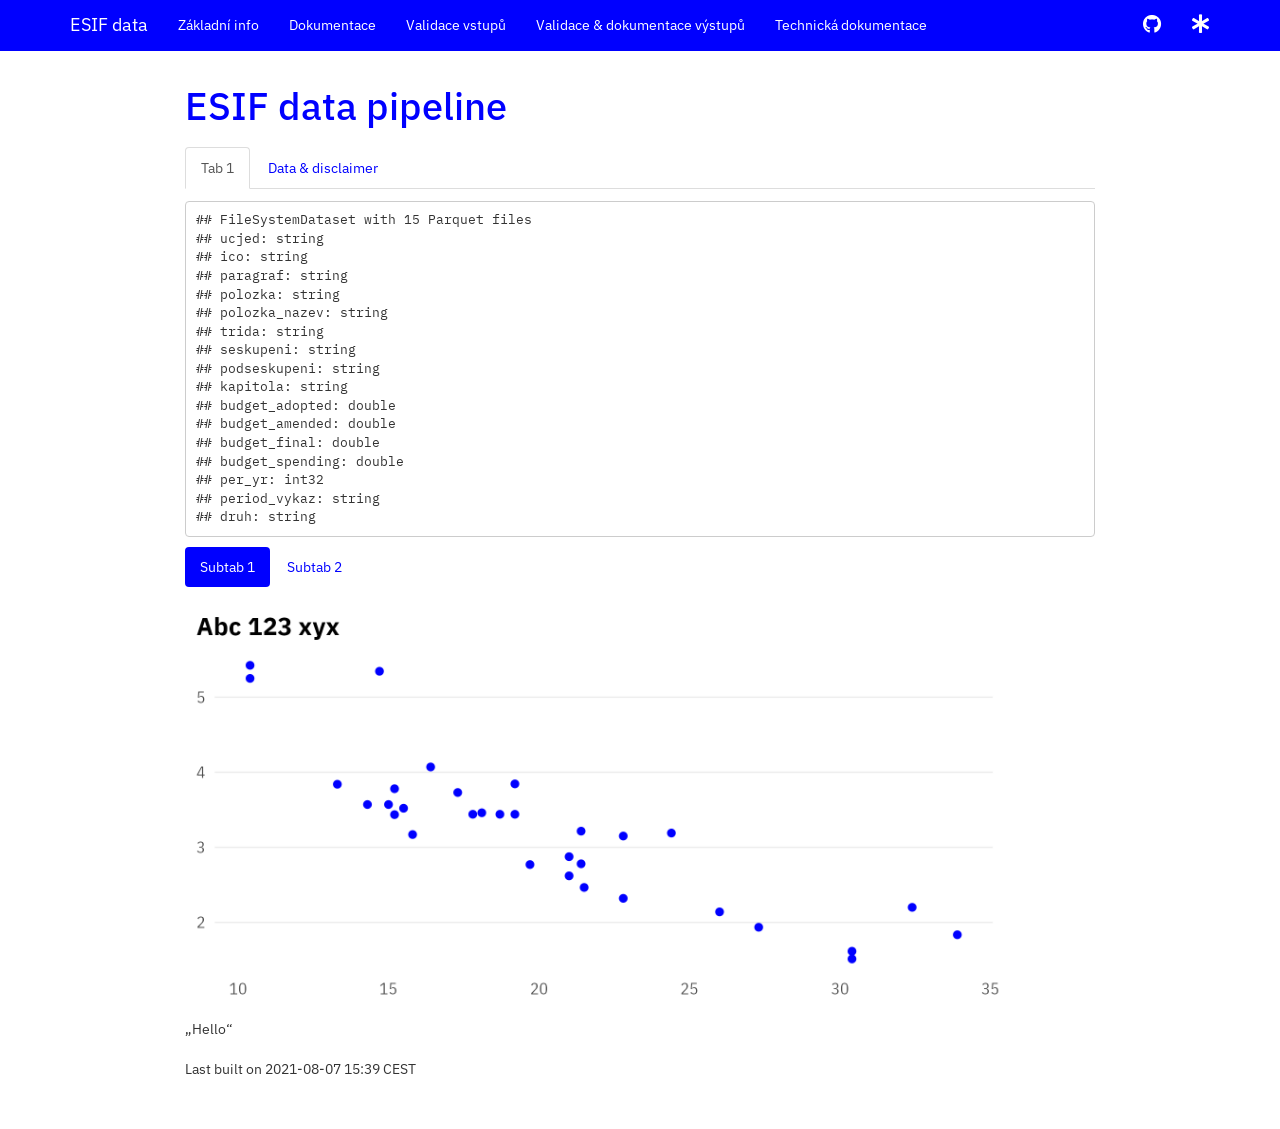
==== commit d095e02d: "rendered docs" ====
--- a/docs/index.html
+++ b/docs/index.html
@@ -11,9 +11,9 @@
 
 
 
-<title>New site</title>
-
-<script src="site_libs/header-attrs-2.7/header-attrs.js"></script>
+<title>ESIF data pipeline</title>
+
+<script src="site_libs/header-attrs-2.9.7/header-attrs.js"></script>
 <script src="site_libs/jquery-1.11.3/jquery.min.js"></script>
 <meta name="viewport" content="width=device-width, initial-scale=1" />
 <link href="site_libs/bootstrap-3.3.5/css/bootstrap.min.css" rel="stylesheet" />
@@ -36,19 +36,19 @@
 <script src="site_libs/pagedtable-1.1/js/pagedtable.js"></script>
 <meta name="viewport" content="width=device-width, initial-scale=1, orientation=auto"/>
 <meta name="description" content="Description"/>
-<meta name="github-repo" content="petrbouchal/..."/>
+<meta name="github-repo" content="petrbouchal/esifunguji"/>
 <meta name="twitter:title" content="Social title"/>
 <meta name="twitter:description" content="Description"/>
-<meta name="twitter:url" content="https://petrbouchal.xyz/.../"/>
-<meta name="twitter:image:src" content="https://petrbouchal.xyz/.../twitter_card_large.png"/>
+<meta name="twitter:url" content="https://petrbouchal.xyz/esifunguji/"/>
+<meta name="twitter:image:src" content="https://petrbouchal.xyz/esifunguji/twitter_card_large.png"/>
 <meta name="twitter:image:alt" content="Image alt"/>
 <meta name="twitter:card" content="summary_large_image"/>
 <meta name="twitter:creator" content="@petrbouchal"/>
 <meta name="twitter:site" content="@petrbouchal"/>
 <meta property="og:title" content="Social title"/>
 <meta property="og:description" content="Description"/>
-<meta property="og:url" content="https://petrbouchal.xyz/.../"/>
-<meta property="og:image" content="https://petrbouchal.xyz/.../twitter_card_large.png"/>
+<meta property="og:url" content="https://petrbouchal.xyz/esifunguji/"/>
+<meta property="og:image" content="https://petrbouchal.xyz/esifunguji/twitter_card_large.png"/>
 <meta property="og:image:alt" content="Image alt"/>
 <meta property="og:type" content="website"/>
 <meta property="og:locale" content="en_US"/>
@@ -262,15 +262,29 @@
         <span class="icon-bar"></span>
         <span class="icon-bar"></span>
       </button>
-      <a class="navbar-brand" href="index.html">ESIF data pro modelování</a>
+      <a class="navbar-brand" href="index.html">ESIF data</a>
     </div>
     <div id="navbar" class="navbar-collapse collapse">
       <ul class="nav navbar-nav">
-        
+        <li>
+  <a href="README.html">Základní info</a>
+</li>
+<li>
+  <a href="s_doc.html">Dokumentace</a>
+</li>
+<li>
+  <a href="s_inputchecks.html">Validace vstupů</a>
+</li>
+<li>
+  <a href="s_outputchecks.html">Validace &amp; dokumentace výstupů</a>
+</li>
+<li>
+  <a href="dev.html">Technická dokumentace</a>
+</li>
       </ul>
       <ul class="nav navbar-nav navbar-right">
         <li>
-  <a href="https://github.com/petrbouchal/macro-esif-budget">
+  <a href="https://github.com/petrbouchal/esifunguji">
     <span class="fab fa-github fa-lg"></span>
      
   </a>
@@ -290,7 +304,7 @@
 
 
 
-<h1 class="title toc-ignore">New site</h1>
+<h1 class="title toc-ignore">ESIF data pipeline</h1>
 
 </div>
 
@@ -299,12 +313,11 @@
 <h1 class="tabset"></h1>
 <div id="tab-1" class="section level2 tabset tabset-pills">
 <h2 class="tabset tabset-pills">Tab 1</h2>
-<pre><code>## FileSystemDataset with 5 Parquet files
+<pre><code>## FileSystemDataset with 15 Parquet files
 ## ucjed: string
 ## ico: string
 ## paragraf: string
 ## polozka: string
-## druh: string
 ## polozka_nazev: string
 ## trida: string
 ## seskupeni: string
@@ -314,7 +327,9 @@
 ## budget_amended: double
 ## budget_final: double
 ## budget_spending: double
-## per_yr: int32</code></pre>
+## per_yr: int32
+## period_vykaz: string
+## druh: string</code></pre>
 <div id="subtab-1" class="section level3">
 <h3>Subtab 1</h3>
 <p><img src="index_files/figure-html/subtab2-1.png" width="90%" /></p>
@@ -331,7 +346,7 @@
 </div>
 <div id="section-1" class="section level1">
 <h1></h1>
-<p>Last built on 2021-03-23 13:37 CET</p>
+<p>Last built on 2021-08-07 15:39 CEST</p>
 </div>
 
 
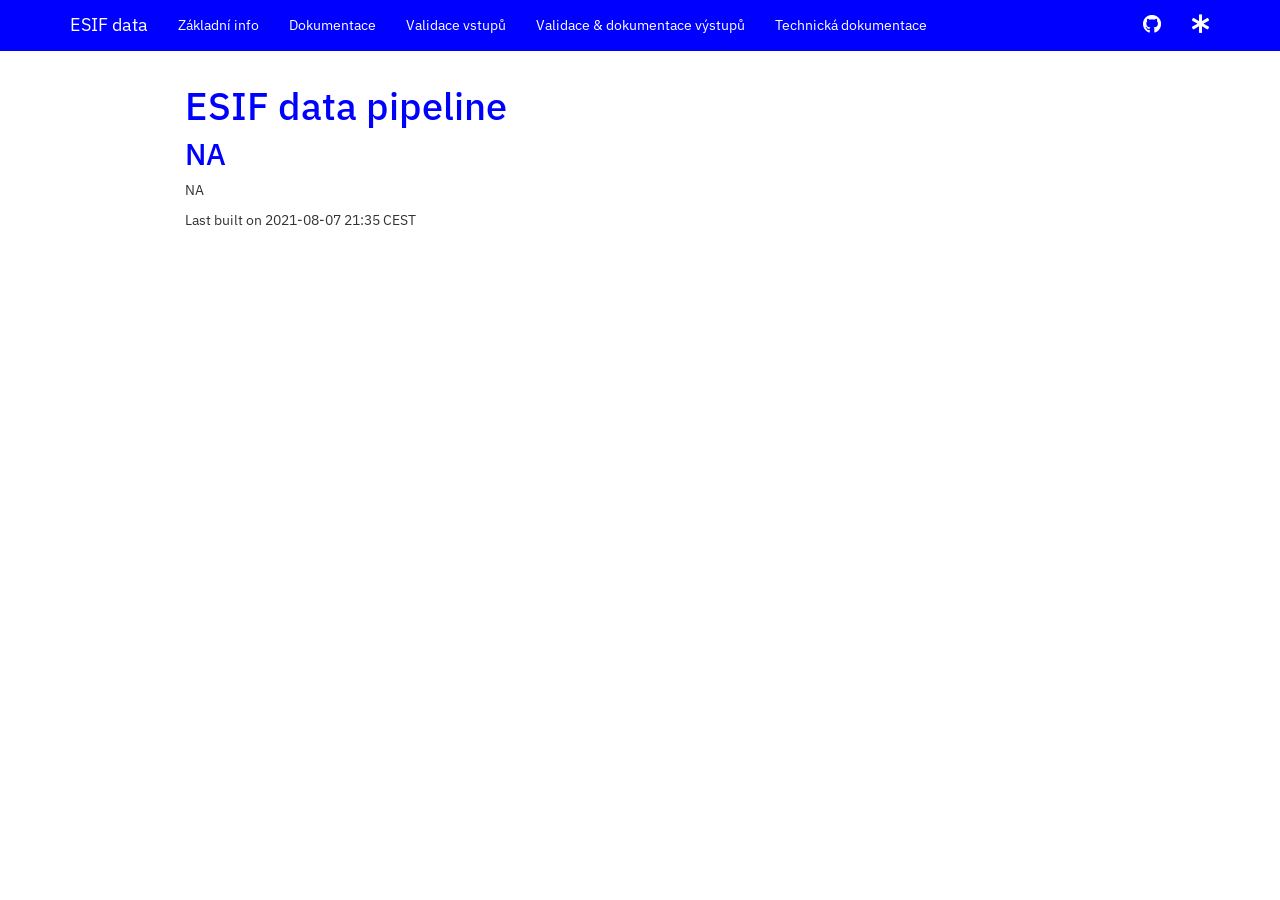
==== commit 67b226c5: "rerender docs + add CNAME" ====
--- a/docs/index.html
+++ b/docs/index.html
@@ -276,7 +276,7 @@
   <a href="s_inputchecks.html">Validace vstupů</a>
 </li>
 <li>
-  <a href="s_outputchecks.html">Validace &amp; dokumentace výstupů</a>
+  <a href="s_output.html">Validace &amp; dokumentace výstupů</a>
 </li>
 <li>
   <a href="dev.html">Technická dokumentace</a>
@@ -309,44 +309,10 @@
 </div>
 
 
-<div id="section" class="section level1 tabset">
-<h1 class="tabset"></h1>
-<div id="tab-1" class="section level2 tabset tabset-pills">
-<h2 class="tabset tabset-pills">Tab 1</h2>
-<pre><code>## FileSystemDataset with 15 Parquet files
-## ucjed: string
-## ico: string
-## paragraf: string
-## polozka: string
-## polozka_nazev: string
-## trida: string
-## seskupeni: string
-## podseskupeni: string
-## kapitola: string
-## budget_adopted: double
-## budget_amended: double
-## budget_final: double
-## budget_spending: double
-## per_yr: int32
-## period_vykaz: string
-## druh: string</code></pre>
-<div id="subtab-1" class="section level3">
-<h3>Subtab 1</h3>
-<p><img src="index_files/figure-html/subtab2-1.png" width="90%" /></p>
-<p>„Hello“</p>
-</div>
-<div id="subtab-2" class="section level3">
-<h3>Subtab 2</h3>
-</div>
-</div>
-<div id="data-disclaimer" class="section level2">
-<h2>Data &amp; disclaimer</h2>
-<p>Text</p>
-</div>
-</div>
-<div id="section-1" class="section level1">
-<h1></h1>
-<p>Last built on 2021-08-07 15:39 CEST</p>
+<div id="na" class="section level2">
+<h2>NA</h2>
+<p>NA</p>
+<p>Last built on 2021-08-07 21:35 CEST</p>
 </div>
 
 
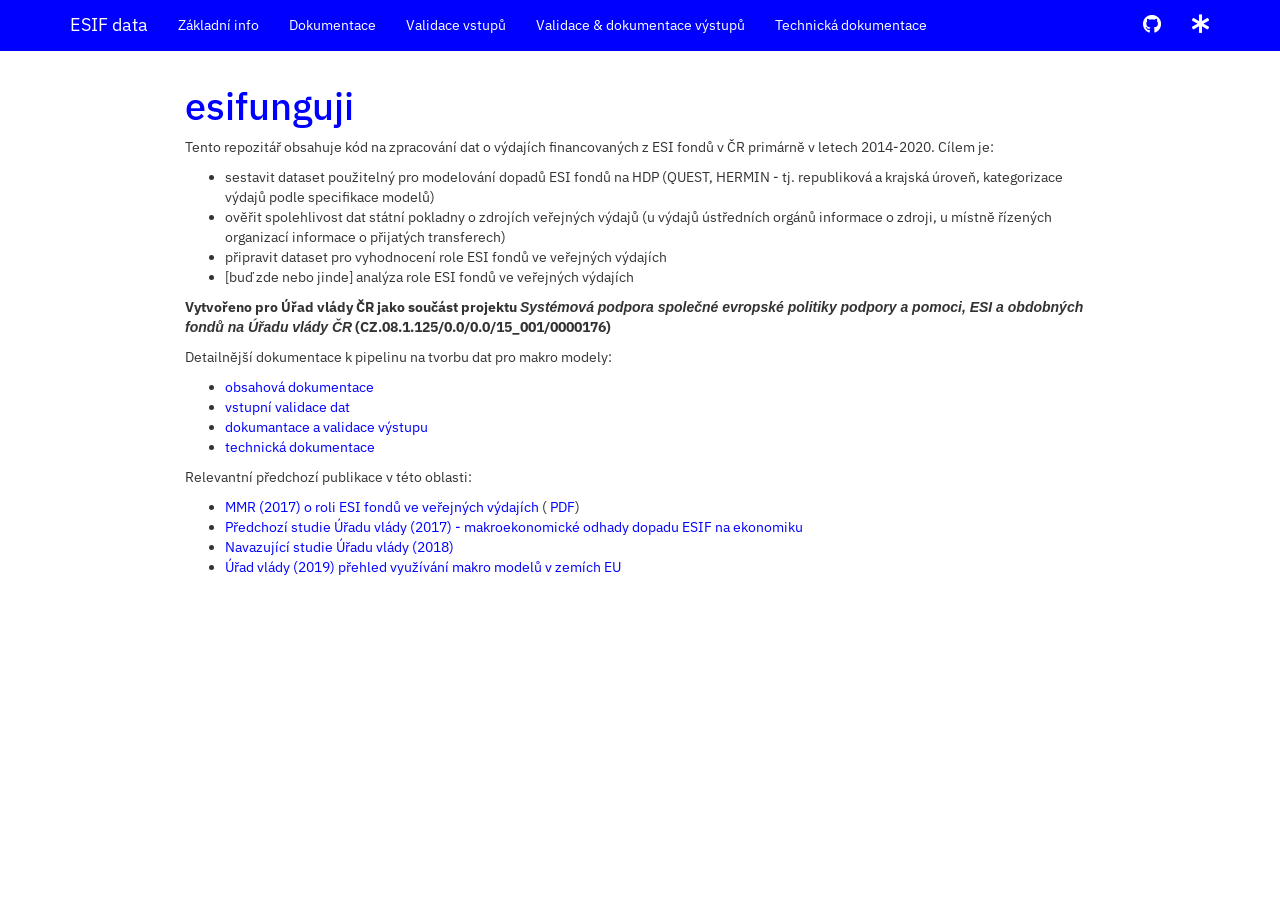
==== commit 3f73d508: "update docs" ====
--- a/docs/index.html
+++ b/docs/index.html
@@ -1,6 +1,6 @@
 <!DOCTYPE html>
 
-<html lang="cs" xml:lang="cs">
+<html>
 
 <head>
 
@@ -11,7 +11,7 @@
 
 
 
-<title>ESIF data pipeline</title>
+<title>esifunguji</title>
 
 <script src="site_libs/header-attrs-2.9.7/header-attrs.js"></script>
 <script src="site_libs/jquery-1.11.3/jquery.min.js"></script>
@@ -34,25 +34,6 @@
 <script src="site_libs/highlightjs-9.12.0/highlight.js"></script>
 <link href="site_libs/pagedtable-1.1/css/pagedtable.css" rel="stylesheet" />
 <script src="site_libs/pagedtable-1.1/js/pagedtable.js"></script>
-<meta name="viewport" content="width=device-width, initial-scale=1, orientation=auto"/>
-<meta name="description" content="Description"/>
-<meta name="github-repo" content="petrbouchal/esifunguji"/>
-<meta name="twitter:title" content="Social title"/>
-<meta name="twitter:description" content="Description"/>
-<meta name="twitter:url" content="https://petrbouchal.xyz/esifunguji/"/>
-<meta name="twitter:image:src" content="https://petrbouchal.xyz/esifunguji/twitter_card_large.png"/>
-<meta name="twitter:image:alt" content="Image alt"/>
-<meta name="twitter:card" content="summary_large_image"/>
-<meta name="twitter:creator" content="@petrbouchal"/>
-<meta name="twitter:site" content="@petrbouchal"/>
-<meta property="og:title" content="Social title"/>
-<meta property="og:description" content="Description"/>
-<meta property="og:url" content="https://petrbouchal.xyz/esifunguji/"/>
-<meta property="og:image" content="https://petrbouchal.xyz/esifunguji/twitter_card_large.png"/>
-<meta property="og:image:alt" content="Image alt"/>
-<meta property="og:type" content="website"/>
-<meta property="og:locale" content="en_US"/>
-<meta property="article:author" content="Petr Bouchal"/>
 <link href="site_libs/font-awesome-5.1.0/css/all.css" rel="stylesheet" />
 <link href="site_libs/font-awesome-5.1.0/css/v4-shims.css" rel="stylesheet" />
 
@@ -304,16 +285,36 @@
 
 
 
-<h1 class="title toc-ignore">ESIF data pipeline</h1>
+<h1 class="title toc-ignore">esifunguji</h1>
 
 </div>
 
 
-<div id="na" class="section level2">
-<h2>NA</h2>
-<p>NA</p>
-<p>Last built on 2021-08-07 21:35 CEST</p>
-</div>
+<!-- README.md is generated from README.Rmd. Please edit that file -->
+<!-- badges: start -->
+<!-- badges: end -->
+<p>Tento repozitář obsahuje kód na zpracování dat o výdajích financovaných z ESI fondů v ČR primárně v letech 2014-2020. Cílem je:</p>
+<ul>
+<li>sestavit dataset použitelný pro modelování dopadů ESI fondů na HDP (QUEST, HERMIN - tj. republiková a krajská úroveň, kategorizace výdajů podle specifikace modelů)</li>
+<li>ověřit spolehlivost dat státní pokladny o zdrojích veřejných výdajů (u výdajů ústředních orgánů informace o zdroji, u místně řízených organizací informace o přijatých transferech)</li>
+<li>připravit dataset pro vyhodnocení role ESI fondů ve veřejných výdajích</li>
+<li>[buď zde nebo jinde] analýza role ESI fondů ve veřejných výdajích</li>
+</ul>
+<p><strong>Vytvořeno pro Úřad vlády ČR jako součást projektu <em>Systémová podpora společné evropské politiky podpory a pomoci, ESI a obdobných fondů na Úřadu vlády ČR</em> (CZ.08.1.125/0.0/0.0/15_001/0000176)</strong></p>
+<p>Detailnější dokumentace k pipelinu na tvorbu dat pro makro modely:</p>
+<ul>
+<li><a href="s_doc.html">obsahová dokumentace</a></li>
+<li><a href="s_inputchecks.html">vstupní validace dat</a></li>
+<li><a href="s_output.html">dokumantace a validace výstupu</a></li>
+<li><a href="dev.html">technická dokumentace</a></li>
+</ul>
+<p>Relevantní předchozí publikace v této oblasti:</p>
+<ul>
+<li><a href="https://dotaceeu.cz/cs/evropske-fondy-v-cr/narodni-organ-pro-koordinaci/evaluace/knihovna-evaluaci/verejne-vydaje-a-fondy-eu-2007%e2%80%932015">MMR (2017) o roli ESI fondů ve veřejných výdajích</a> ( <a href="https://dotaceeu.cz/Dotace/media/SF/NOK/Evaluace/Evalua%c4%8dn%c3%ad%20knihovna/2017/Adicionalita/Verejne-vydaje-a-fondy-EU-final-public_1.pdf">PDF</a>)</li>
+<li><a href="https://www.vlada.cz/assets/evropske-zalezitosti/analyzy-EU/171204_Dopad_ESI_fondu_na_hospodarsky_rust_CR_final.pdf">Předchozí studie Úřadu vlády (2017) - makroekonomické odhady dopadu ESIF na ekonomiku</a></li>
+<li><a href="https://www.vlada.cz/assets/evropske-zalezitosti/analyzy-EU/Dopad-ESI-fondu-na-hospodarstvi-CR.pdf">Navazující studie Úřadu vlády (2018)</a></li>
+<li><a href="https://www.vlada.cz/assets/evropske-zalezitosti/aktualne/Vyuzivani-makroevaluaci-a-makroekonomickych-modelu-clenskymi-staty-EU.pdf">Úřad vlády (2019) přehled využívání makro modelů v zemích EU</a></li>
+</ul>
 
 
 
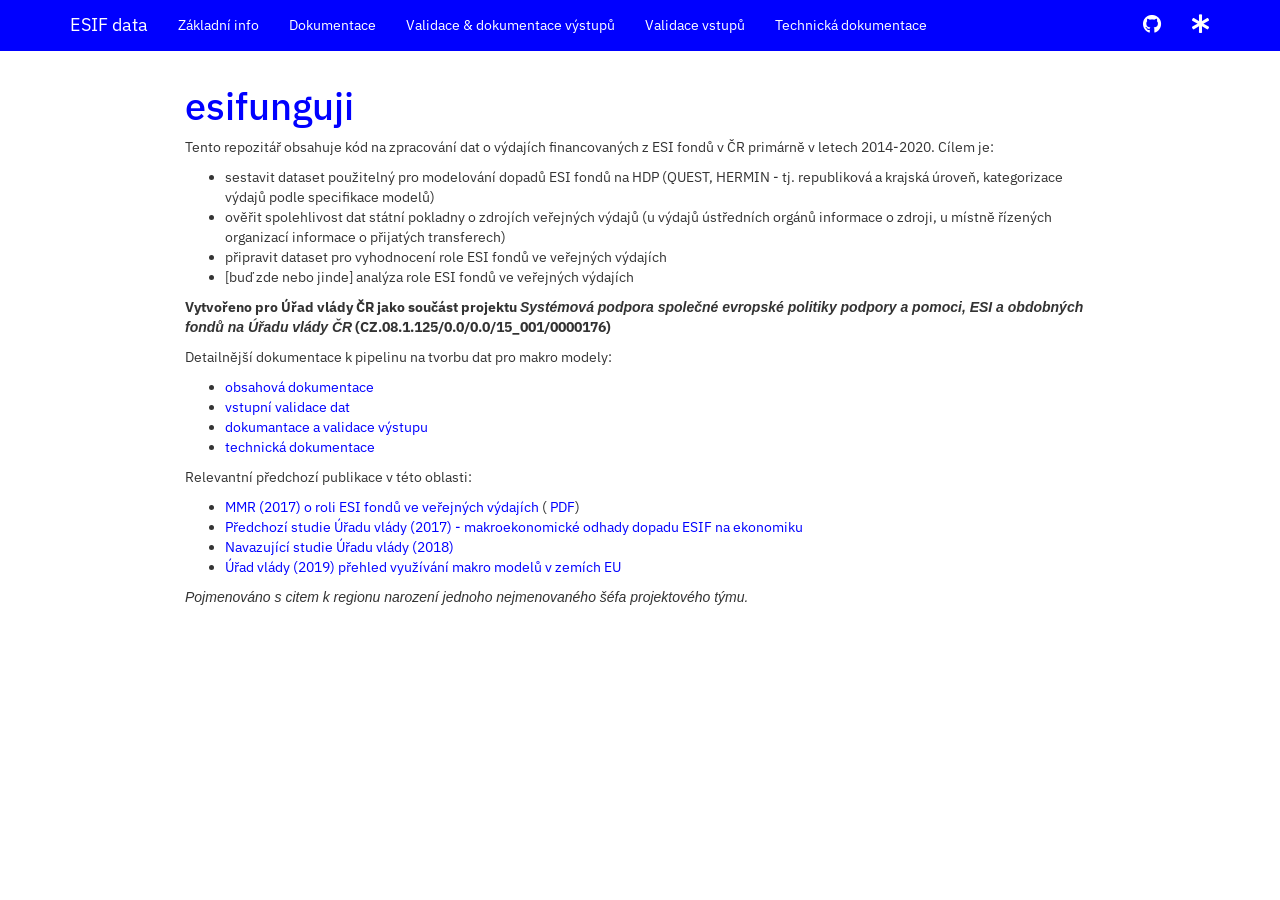
==== commit 15c39da3: "readme + other details" ====
--- a/docs/index.html
+++ b/docs/index.html
@@ -254,10 +254,10 @@
   <a href="s_doc.html">Dokumentace</a>
 </li>
 <li>
+  <a href="s_output.html">Validace &amp; dokumentace výstupů</a>
+</li>
+<li>
   <a href="s_inputchecks.html">Validace vstupů</a>
-</li>
-<li>
-  <a href="s_output.html">Validace &amp; dokumentace výstupů</a>
 </li>
 <li>
   <a href="dev.html">Technická dokumentace</a>
@@ -315,6 +315,7 @@
 <li><a href="https://www.vlada.cz/assets/evropske-zalezitosti/analyzy-EU/Dopad-ESI-fondu-na-hospodarstvi-CR.pdf">Navazující studie Úřadu vlády (2018)</a></li>
 <li><a href="https://www.vlada.cz/assets/evropske-zalezitosti/aktualne/Vyuzivani-makroevaluaci-a-makroekonomickych-modelu-clenskymi-staty-EU.pdf">Úřad vlády (2019) přehled využívání makro modelů v zemích EU</a></li>
 </ul>
+<p><em>Pojmenováno s citem k regionu narození jednoho nejmenovaného šéfa projektového týmu.</em></p>
 
 
 
